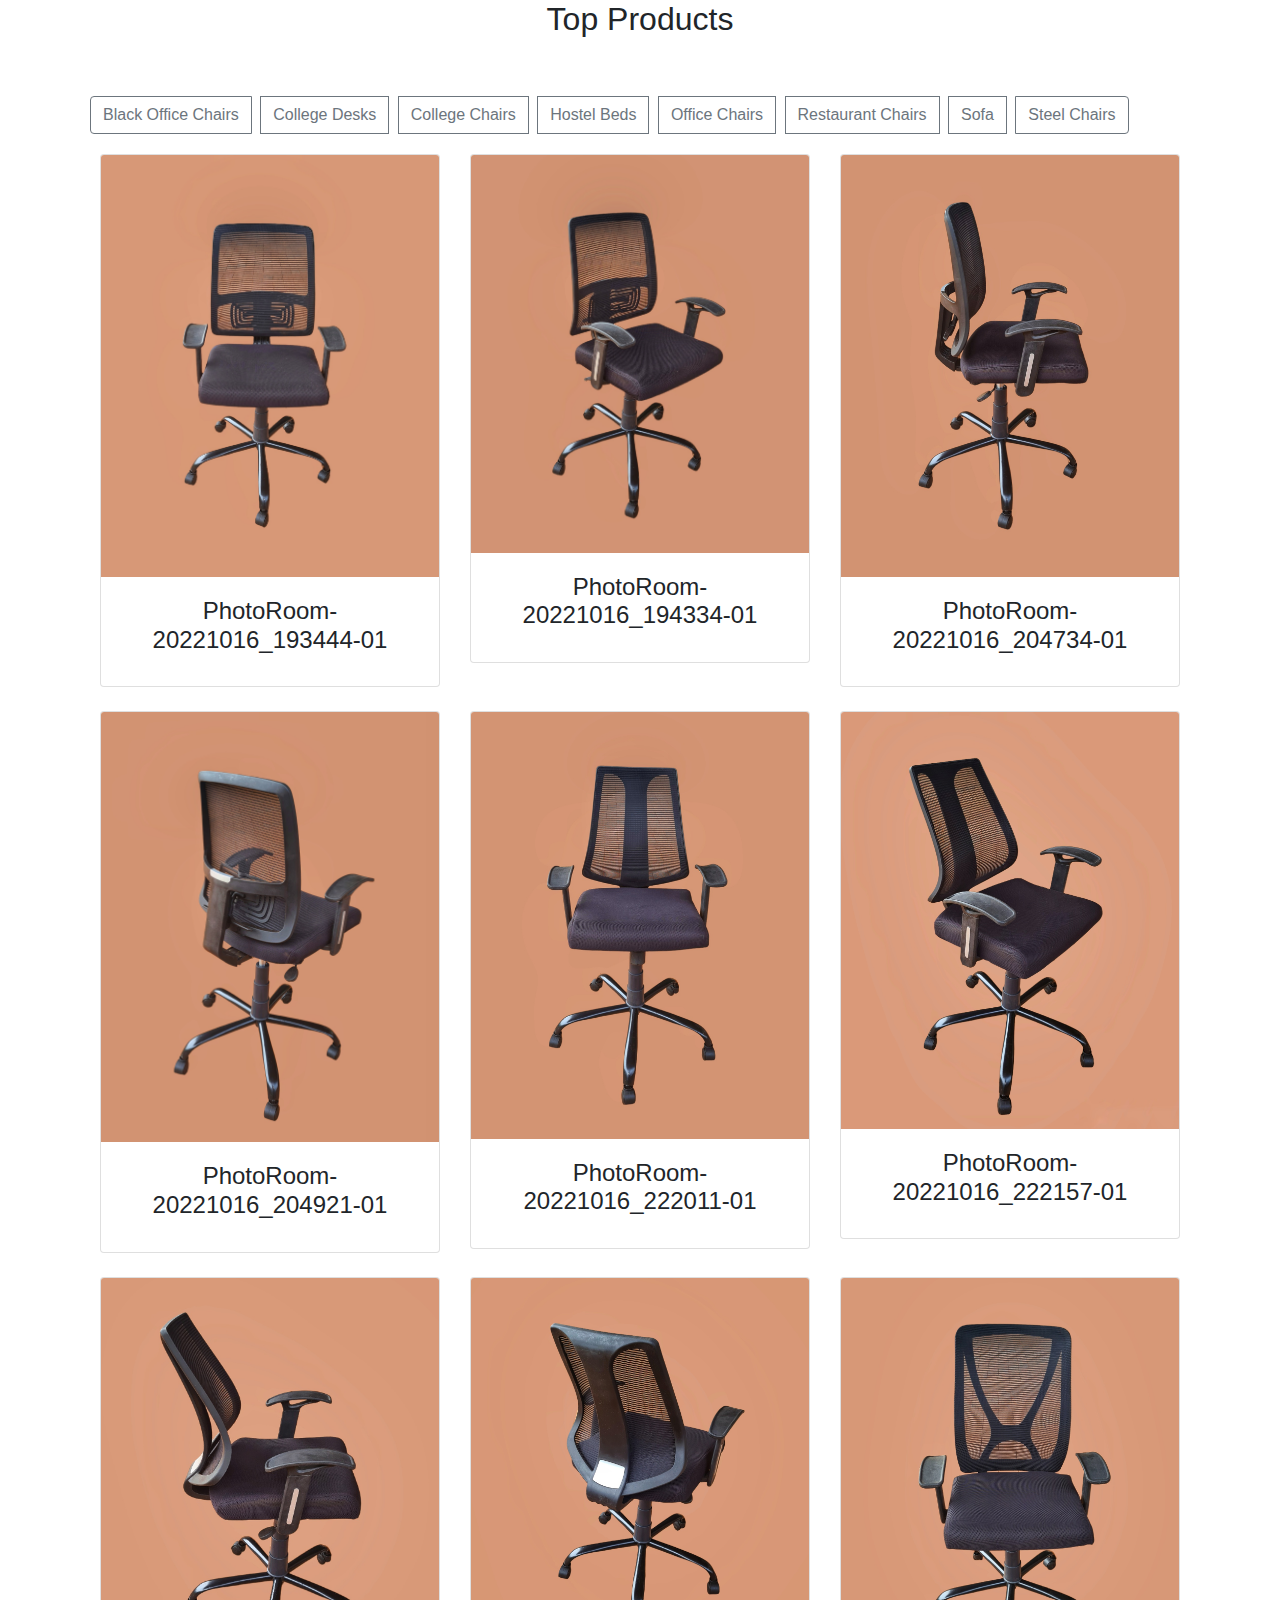
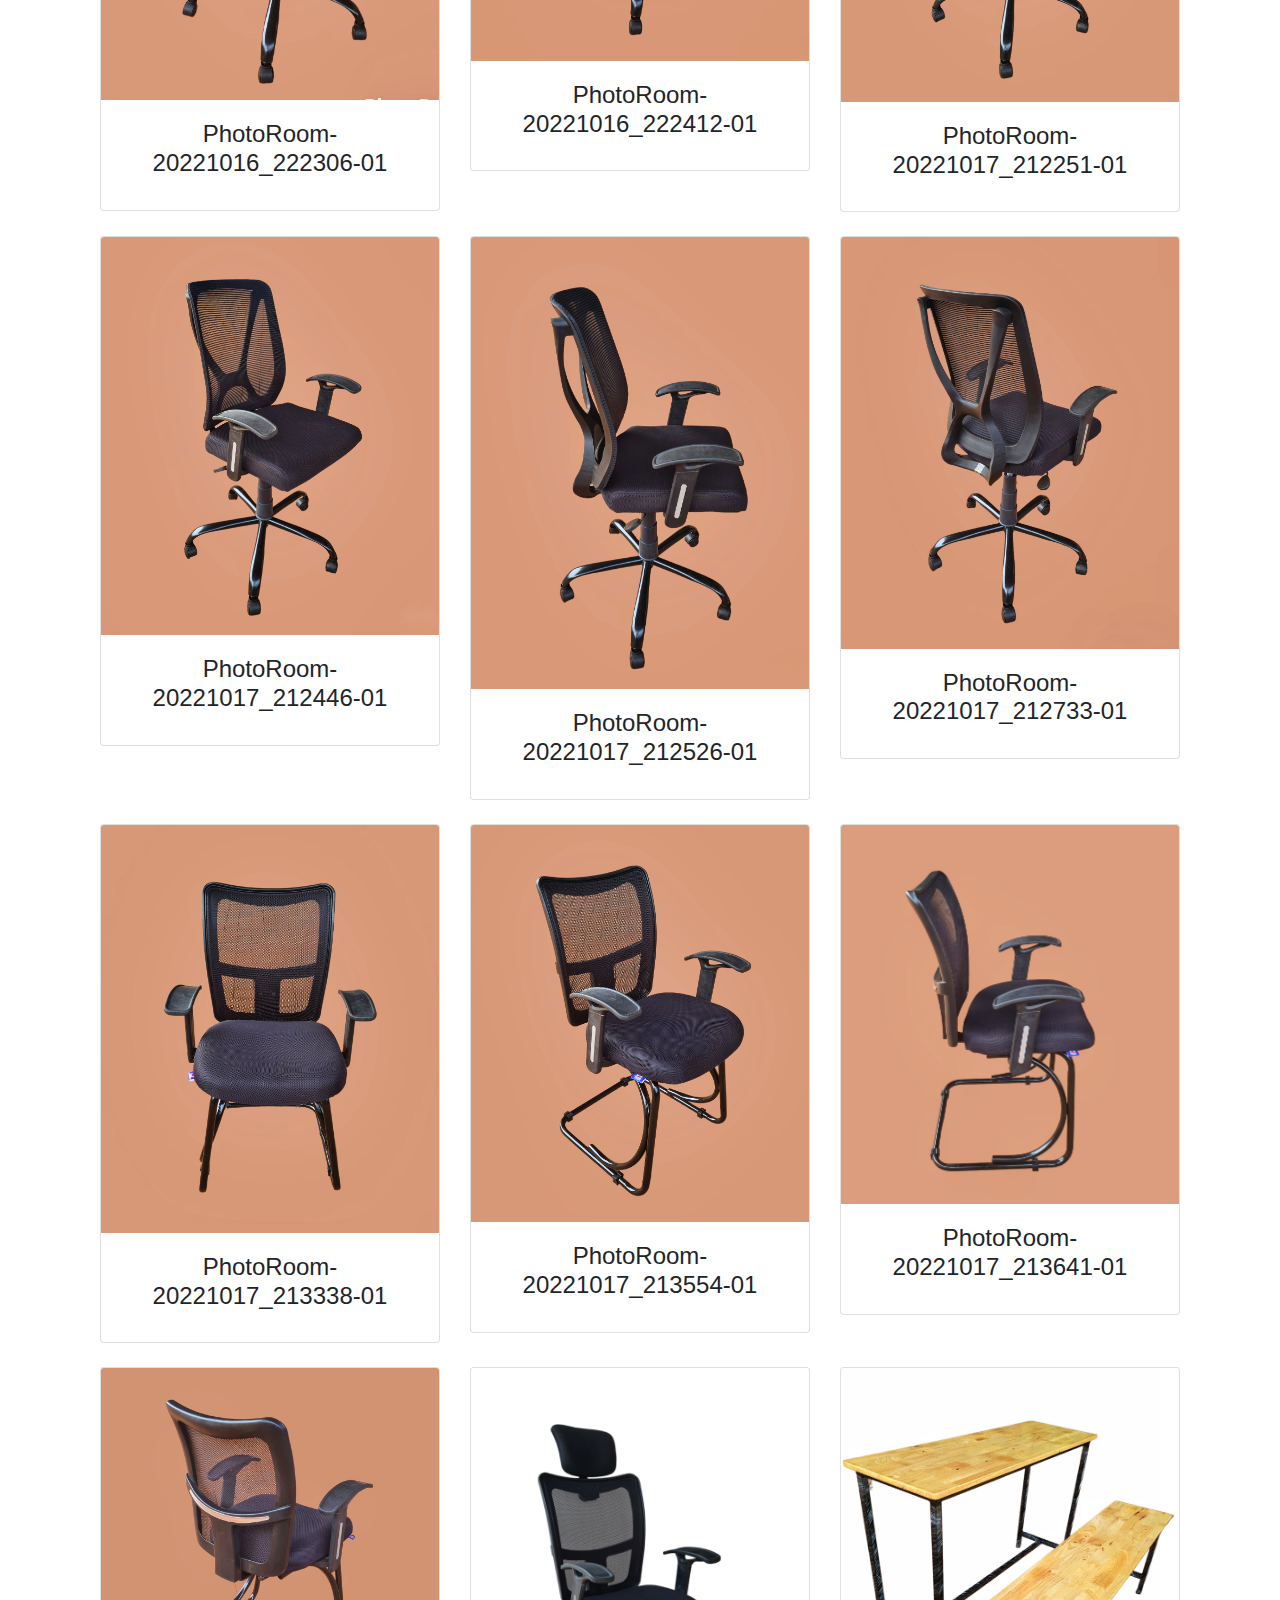
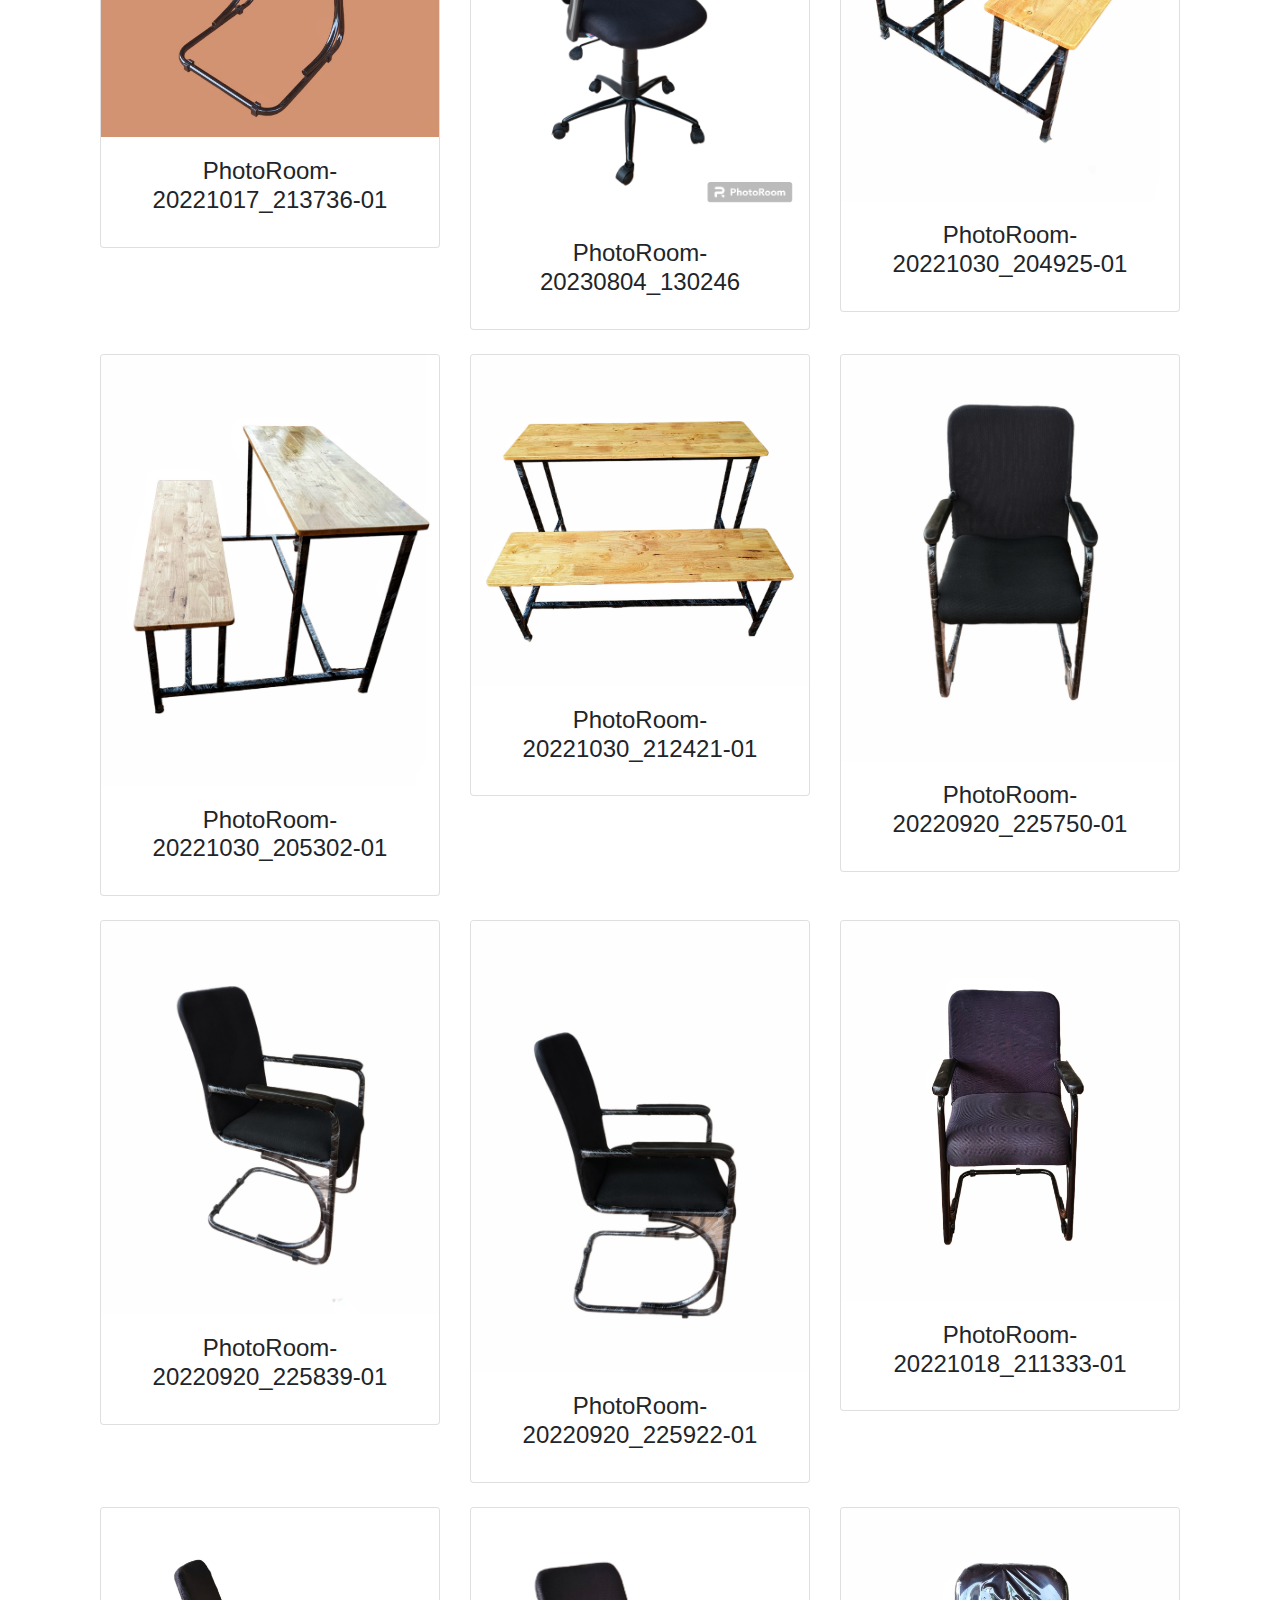
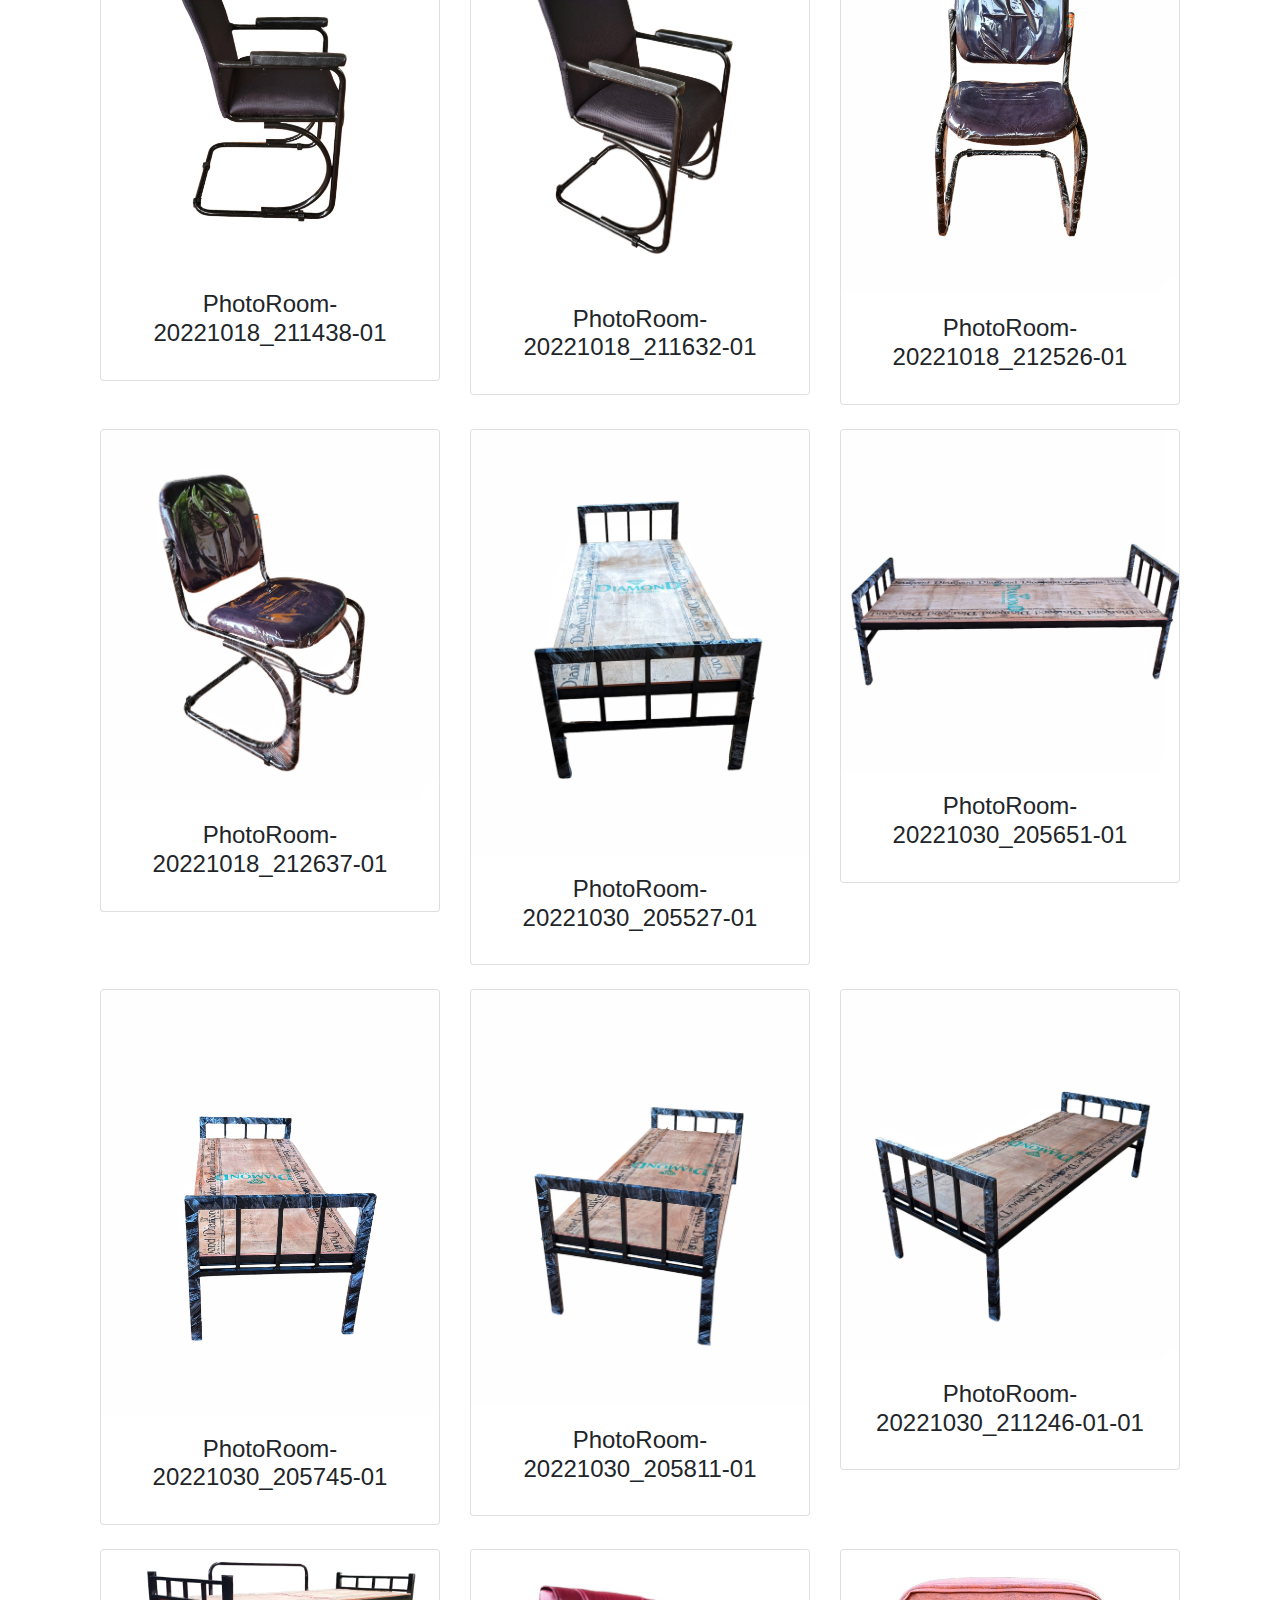
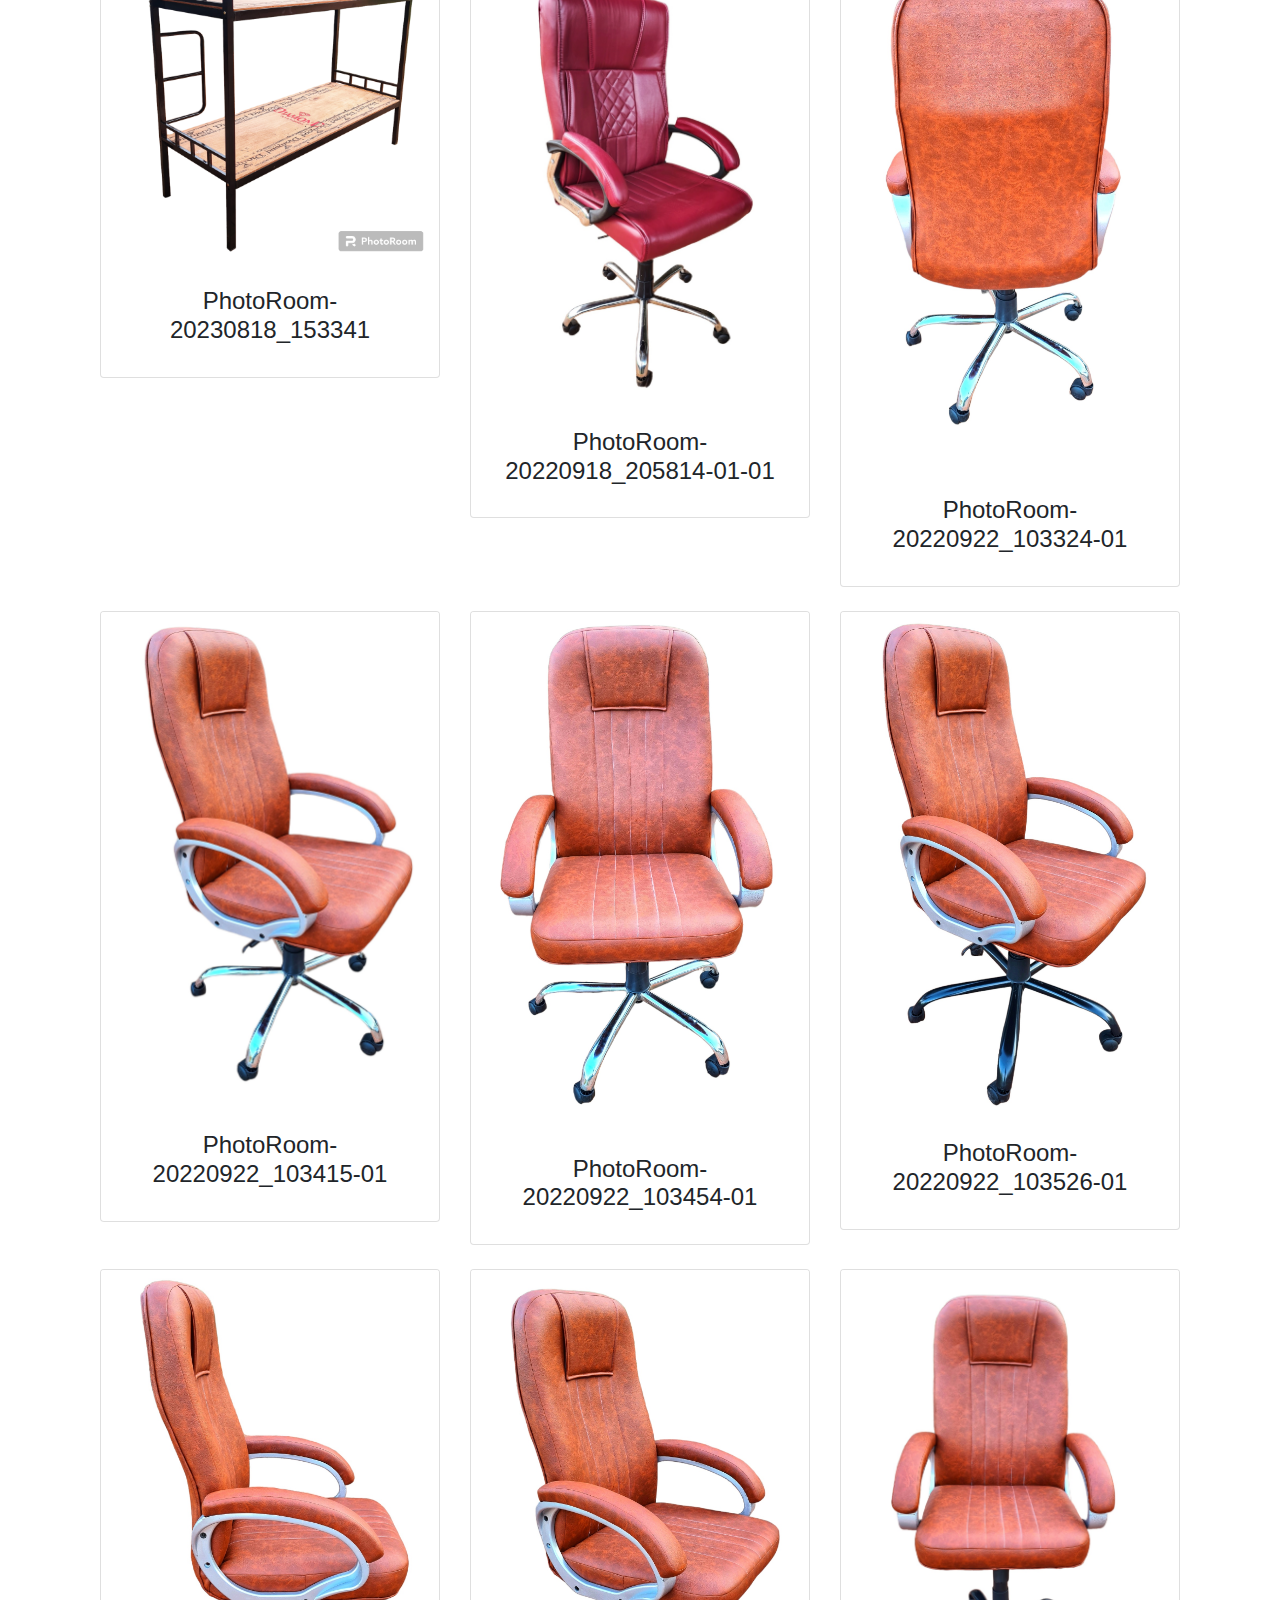
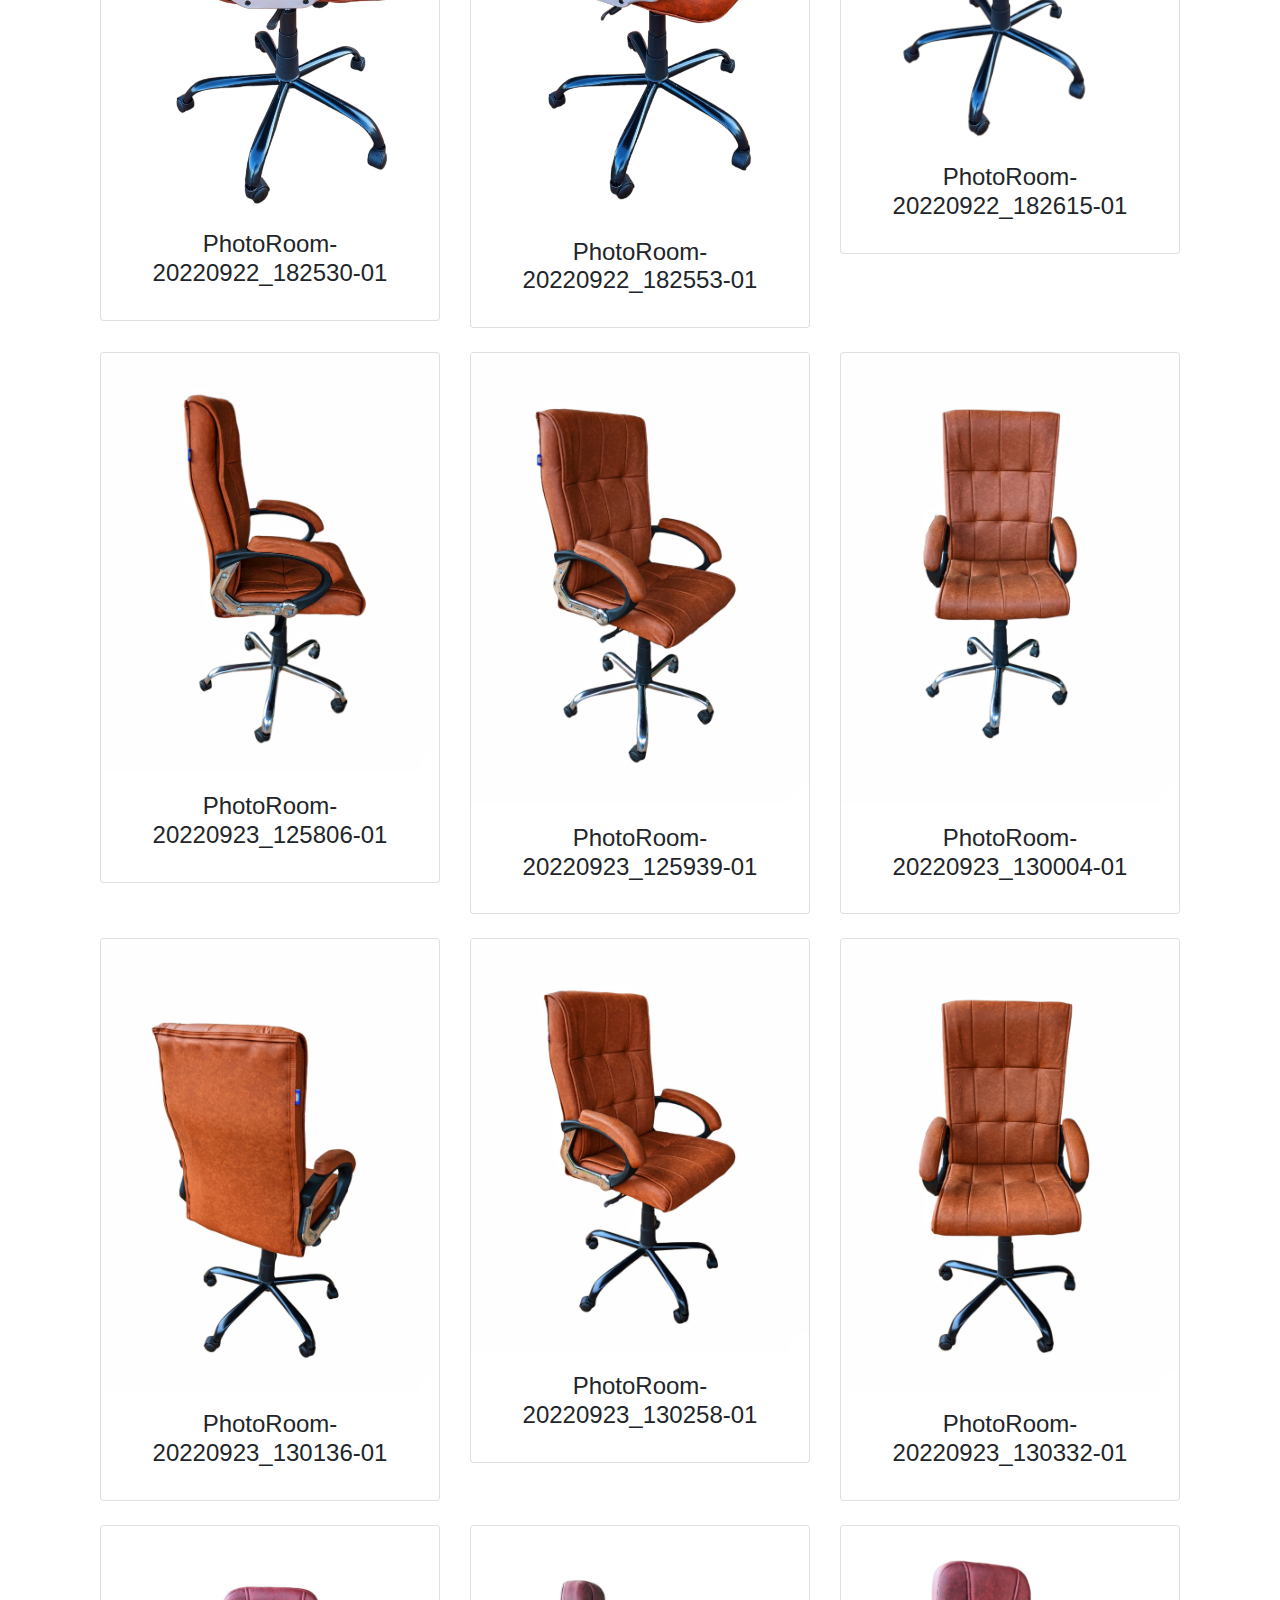
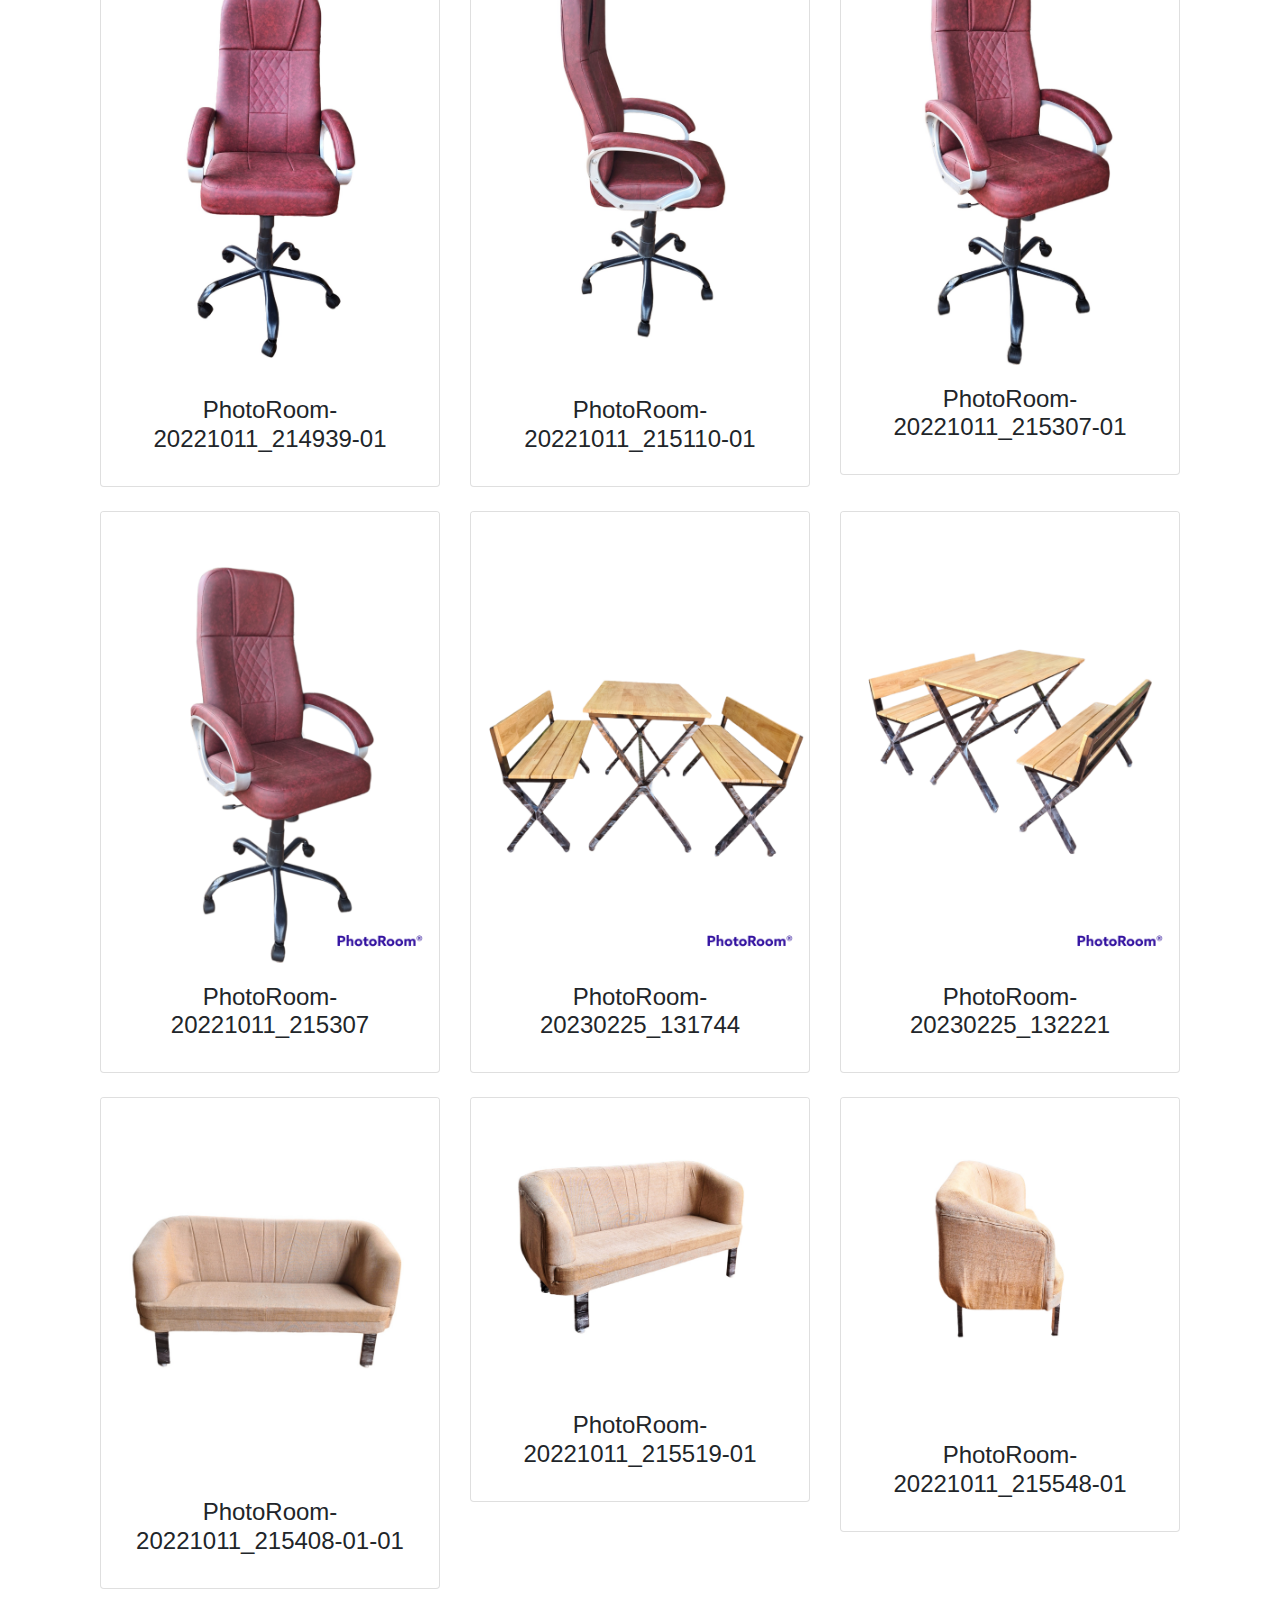
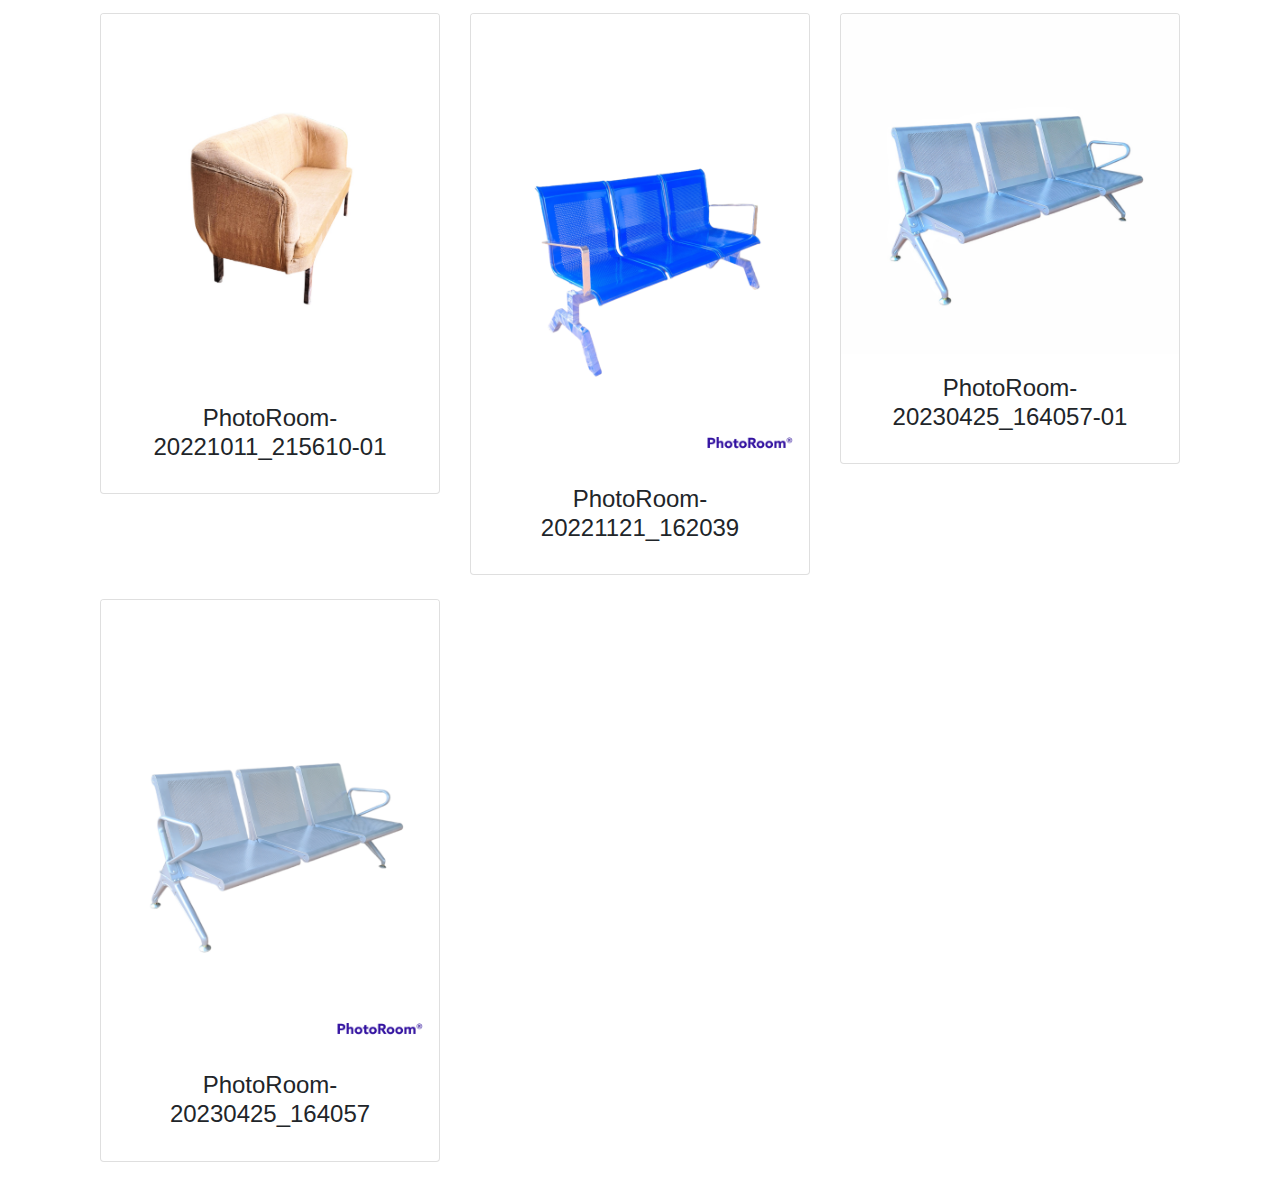
==== backup.html @ 4bed61fc "fv" ====
<!DOCTYPE html>
<html lang="en">
<head>
    <meta charset="UTF-8">
    <meta name="viewport" content="width=device-width, initial-scale=1.0">
    <title>Regal product list</title>
    <link rel="shortcut icon" type="image/png" href="images/favicon.png">
    <link rel="stylesheet" href="https://cdn.jsdelivr.net/npm/bootstrap@4.0.0/dist/css/bootstrap.min.css" integrity="sha384-Gn5384xqQ1aoWXA+058RXPxPg6fy4IWvTNh0E263XmFcJlSAwiGgFAW/dAiS6JXm" crossorigin="anonymous">
    <link rel="stylesheet" href="style.css">
    <style>
        .btn-container {
            overflow-x: auto;
            white-space: nowrap;
            padding-bottom: 10px;
        }
        .btn-group {
            margin: 5px;
            display: inline-block;
            vertical-align: top;
        }
        .btn-group .btn {
            margin: 5px;
        }
    </style>
</head>
<body>
    <div class="container" id="productContainer" style="font-family: Arial, sans-serif;">
        <h2 class="text-center mb-5">Top Products</h2>

        <!-- Category selection buttons -->
        <div class="btn-container">
            <div class="btn-group">
                <button type="button" class="btn btn-outline-secondary" onclick="filterByCategory('blackofficechairs')">Black Office Chairs</button>
                <button type="button" class="btn btn-outline-secondary" onclick="filterByCategory('college desks')">College Desks</button>
                <button type="button" class="btn btn-outline-secondary" onclick="filterByCategory('college chairs')">College Chairs</button>
                <button type="button" class="btn btn-outline-secondary" onclick="filterByCategory('hostel beds')">Hostel Beds</button>
                <button type="button" class="btn btn-outline-secondary" onclick="filterByCategory('office chairs')">Office Chairs</button>
                <button type="button" class="btn btn-outline-secondary" onclick="filterByCategory('restaurant chairs')">Restaurant Chairs</button>
                <button type="button" class="btn btn-outline-secondary" onclick="filterByCategory('sofa')">Sofa</button>
                <button type="button" class="btn btn-outline-secondary" onclick="filterByCategory('steel chairs')">Steel Chairs</button>
                <!-- Add buttons for other categories -->
            </div>
        </div>

        <!-- Product gallery -->
        <div class="container" style="font-family: Arial, sans-serif;">
            <div class="row" id="productRow"></div>
        </div>
    </div>

    <!-- JavaScript -->
    <script src="script.js"></script>
</body>
</html>
---- style.css ----
@import url("https://cdn.jsdelivr.net/npm/bootstrap-icons@1.11.3/font/bootstrap-icons.min.css");
    /* Custom styles for the navbar collapse */
/* Custom styles for the navbar collapse */
/* Custom styles for the navbar collapse */
/* .navbar-heading-container {
    display: flex;
    justify-content: center;
}

.navbar-heading {
    font-family: Helvetica, Arial, sans-serif;
    font-size: 20px;
    margin: 0; /* Remove any default margin} */
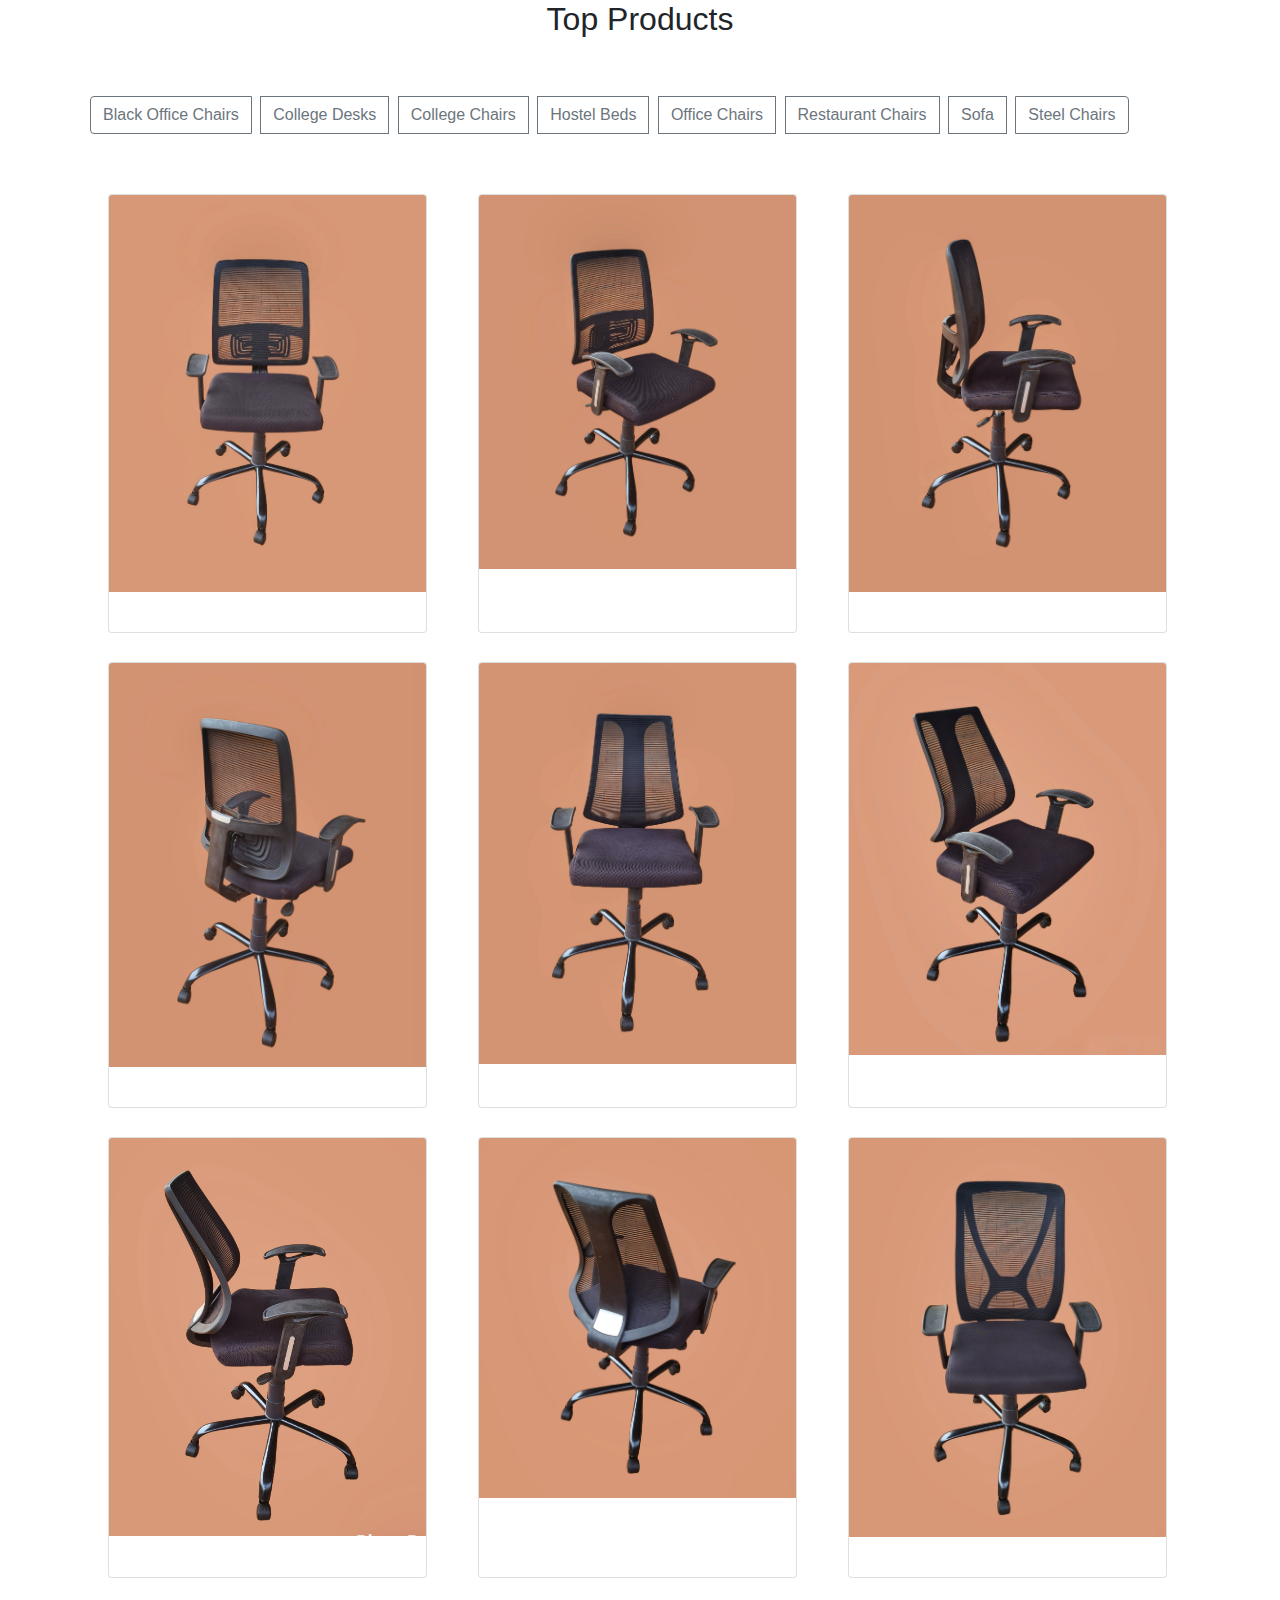
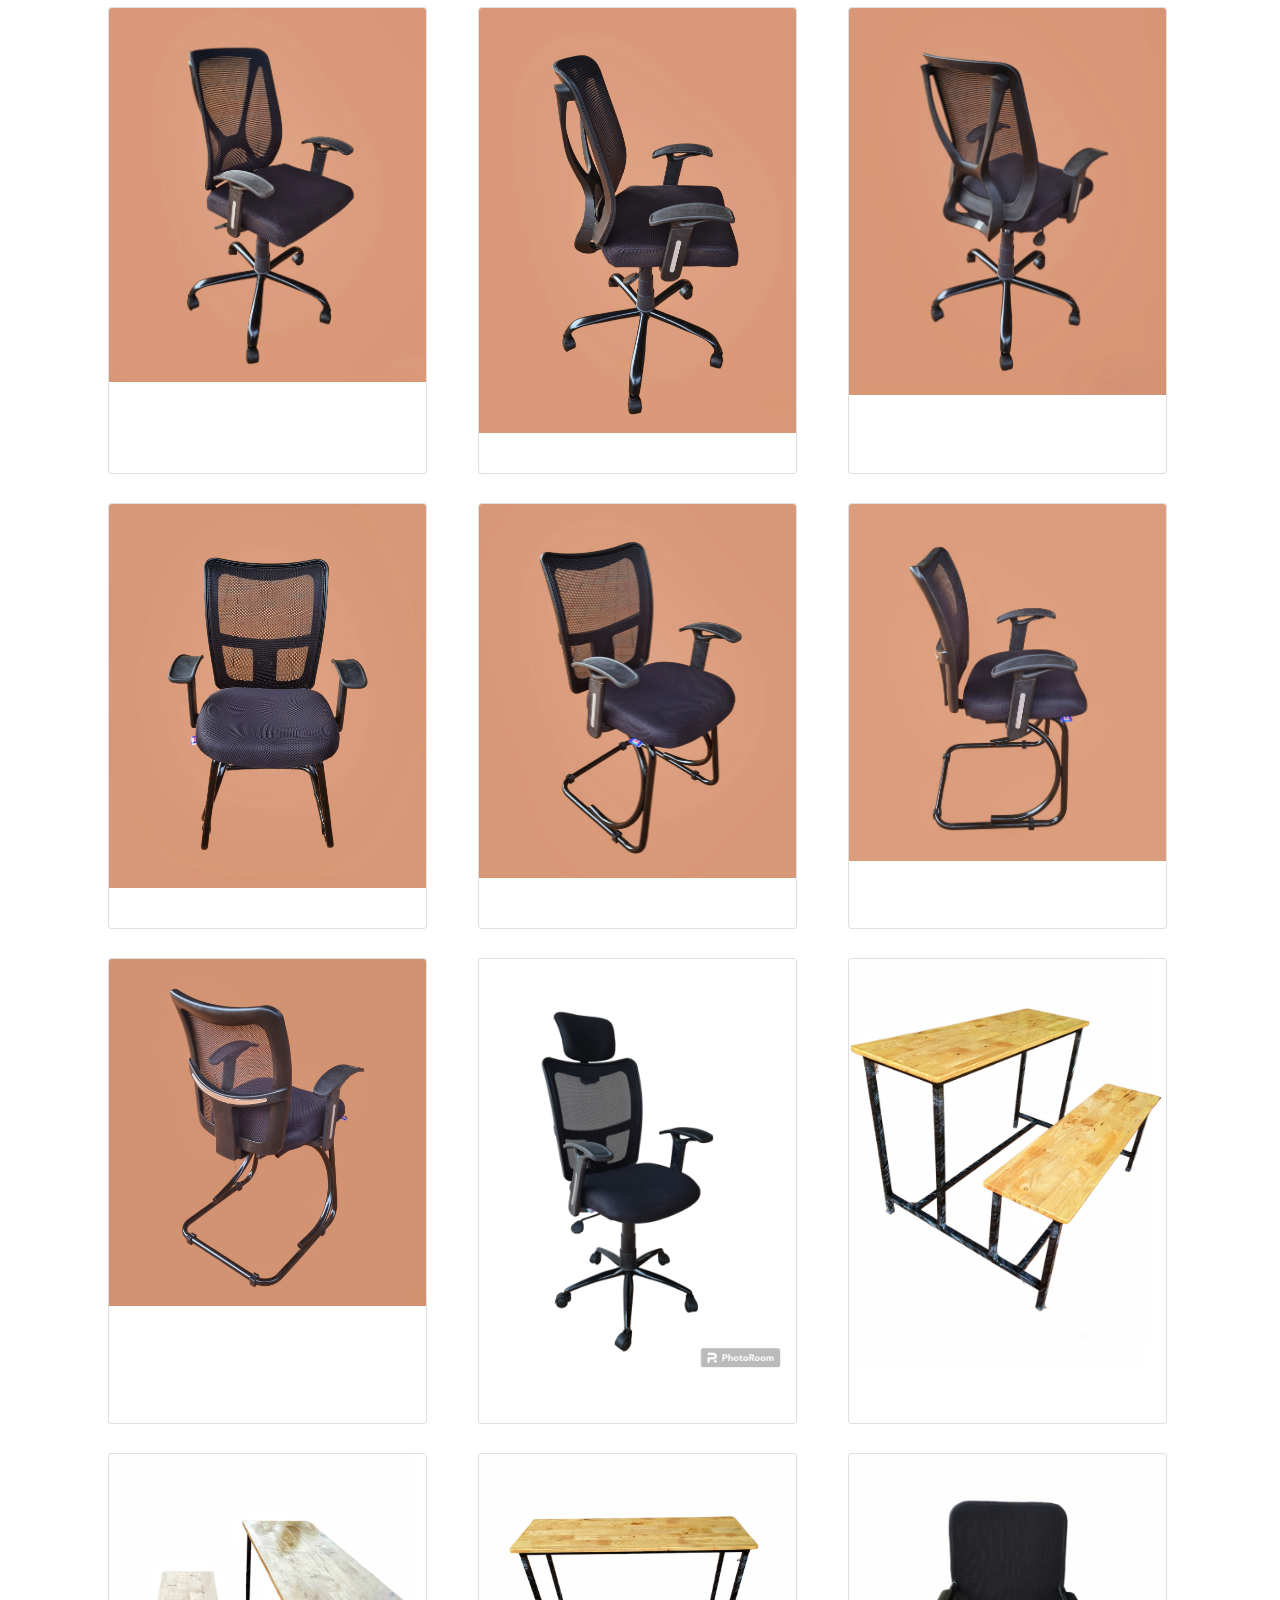
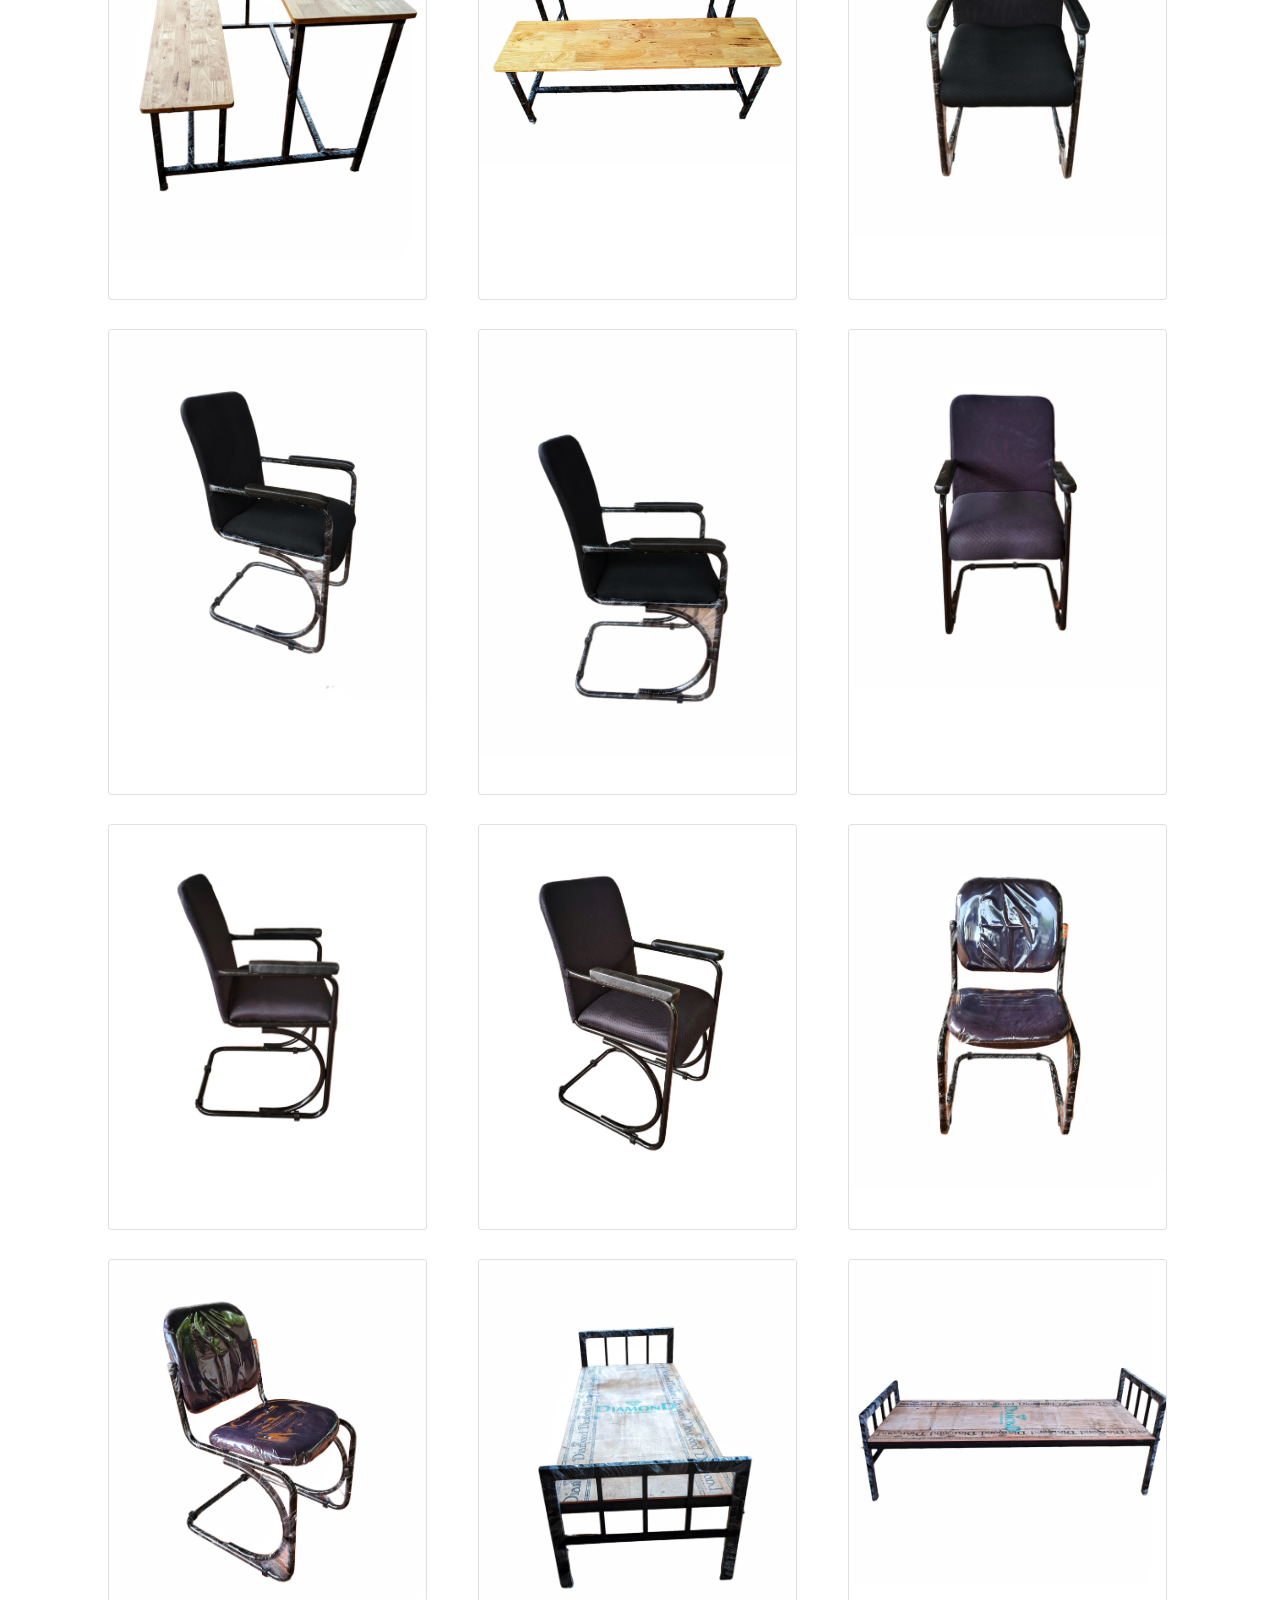
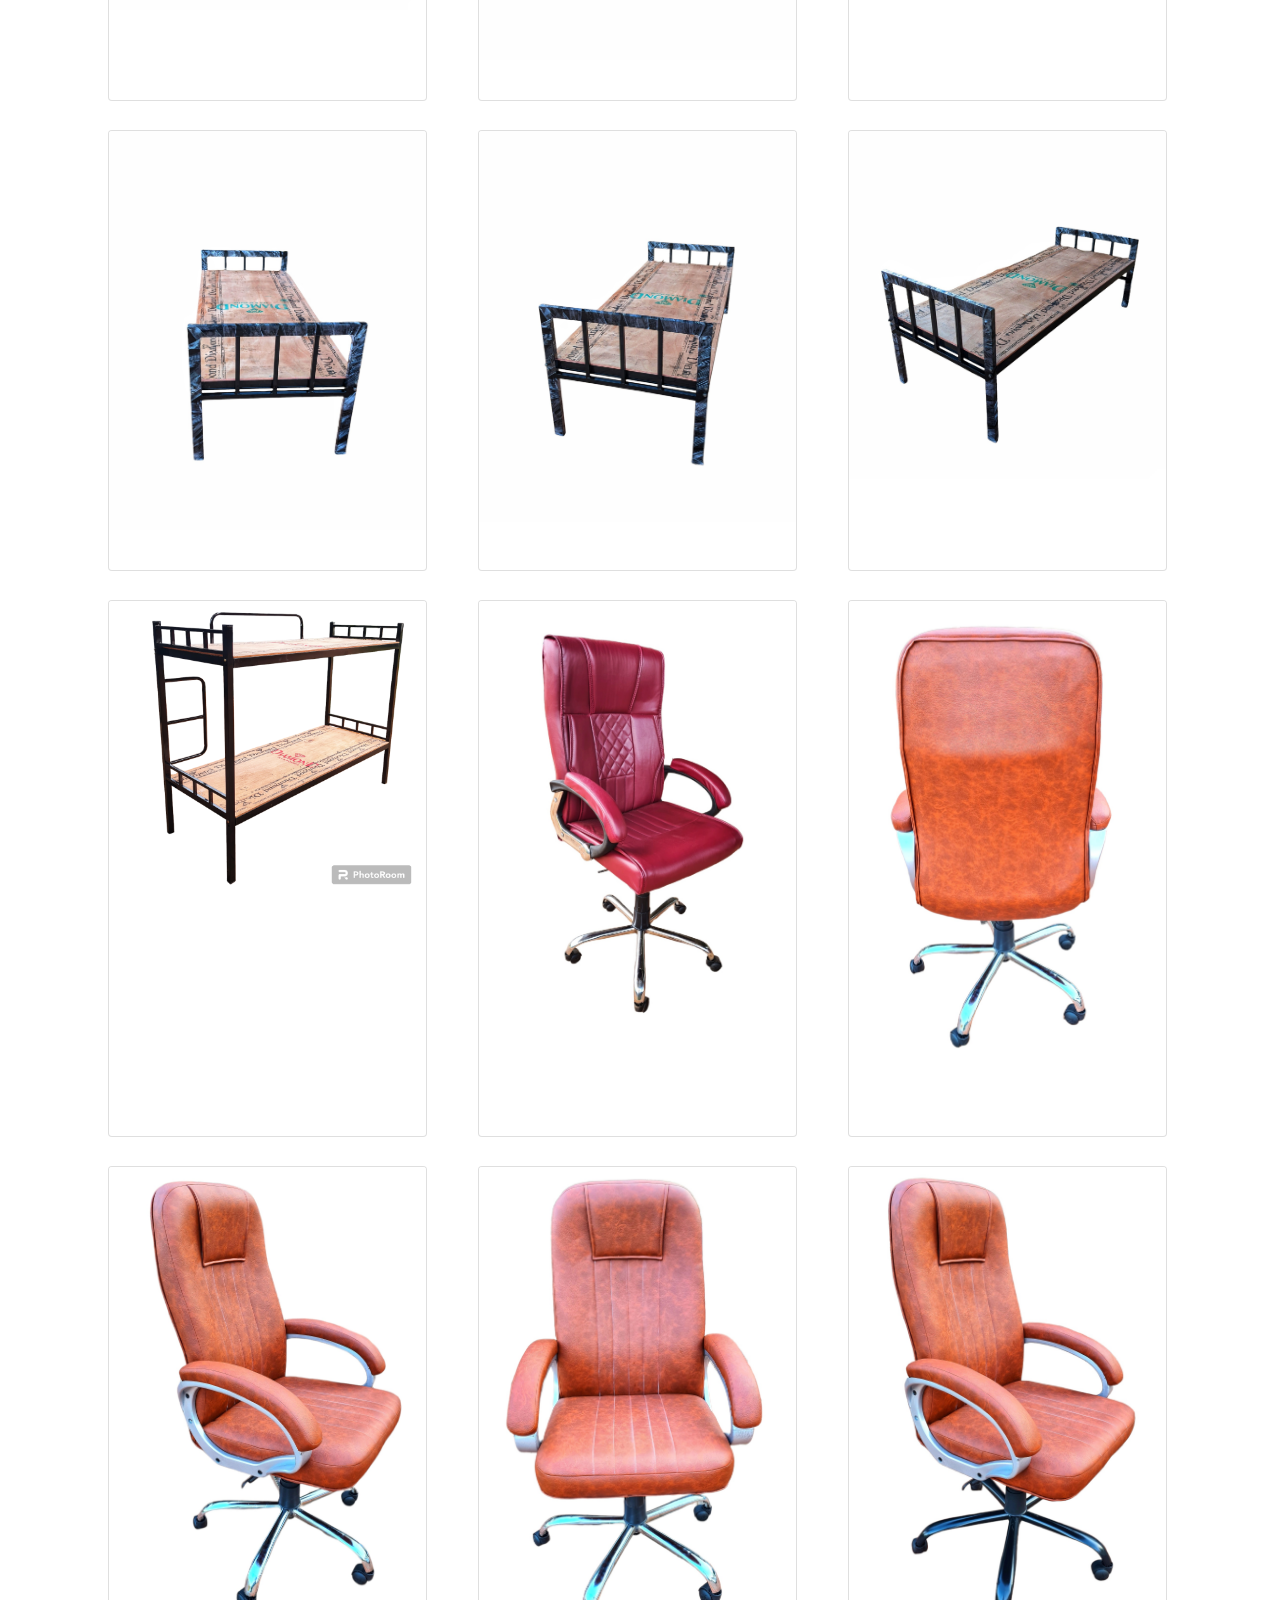
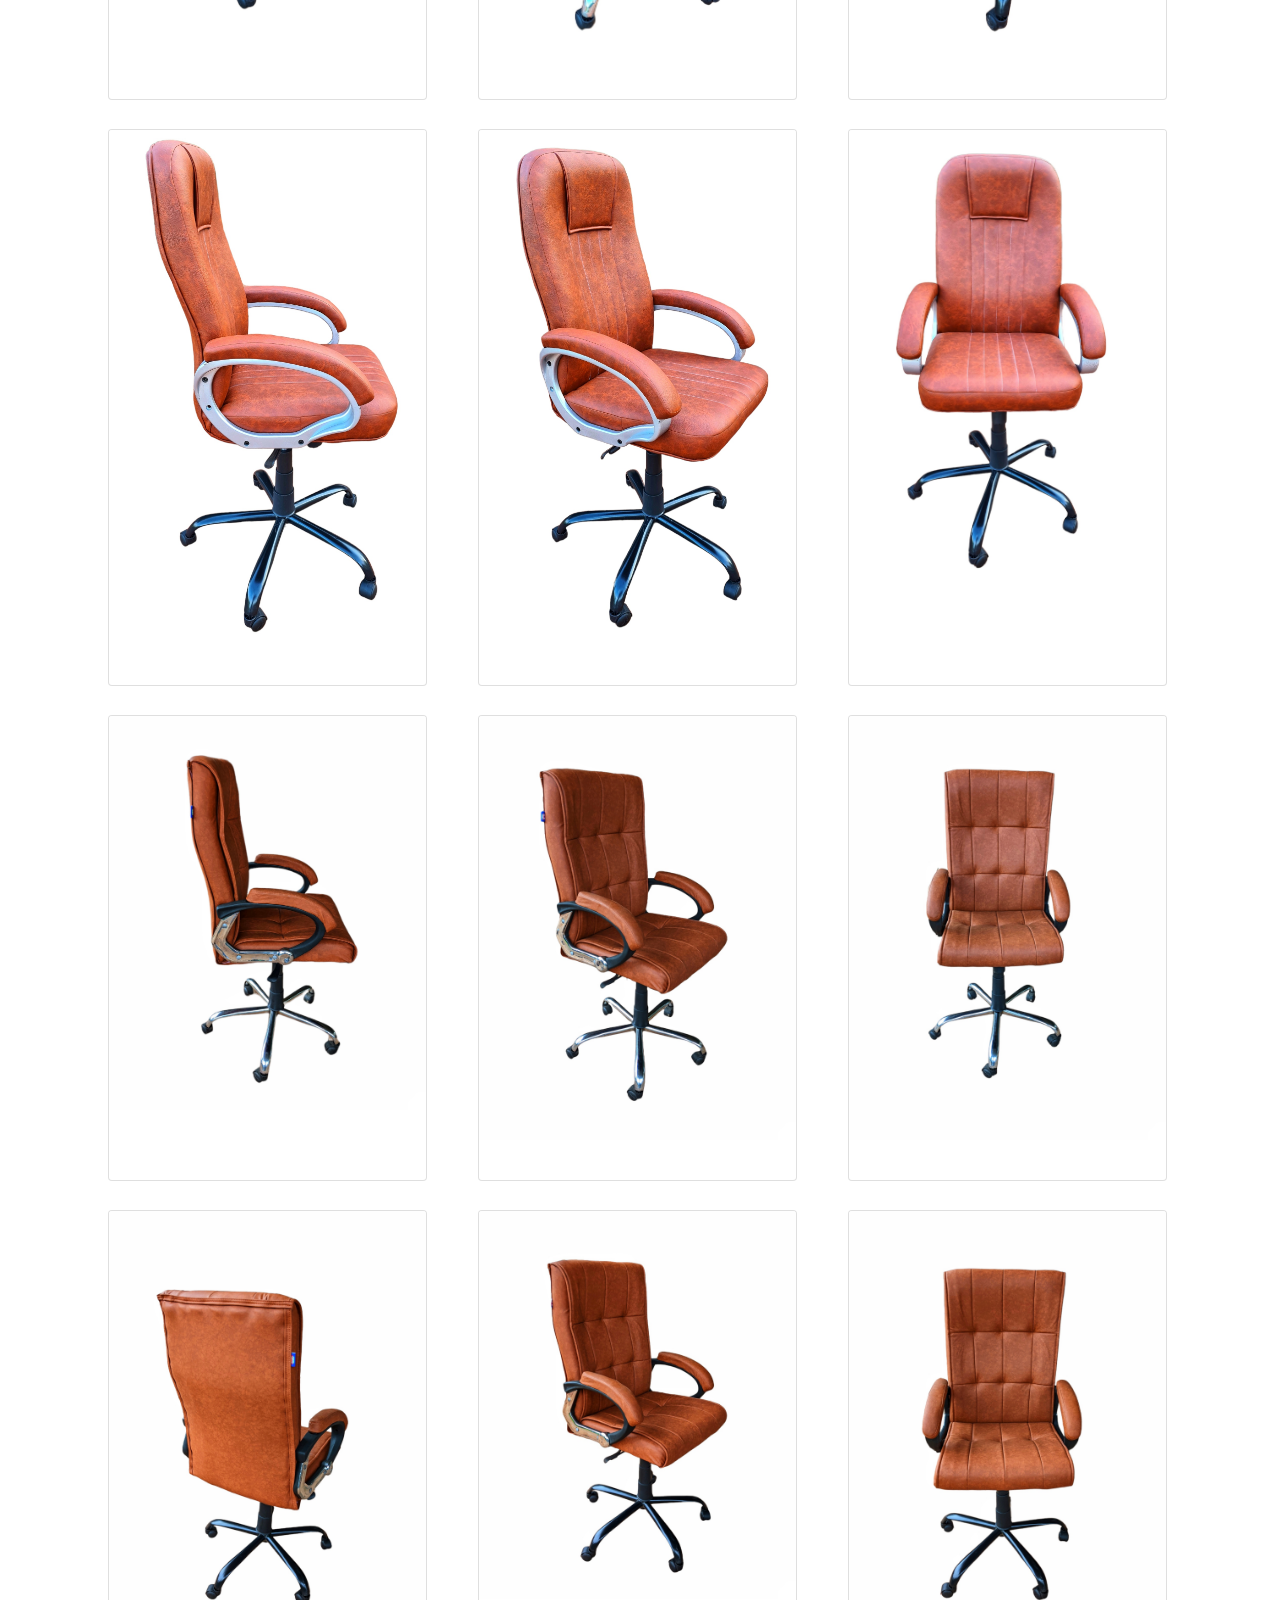
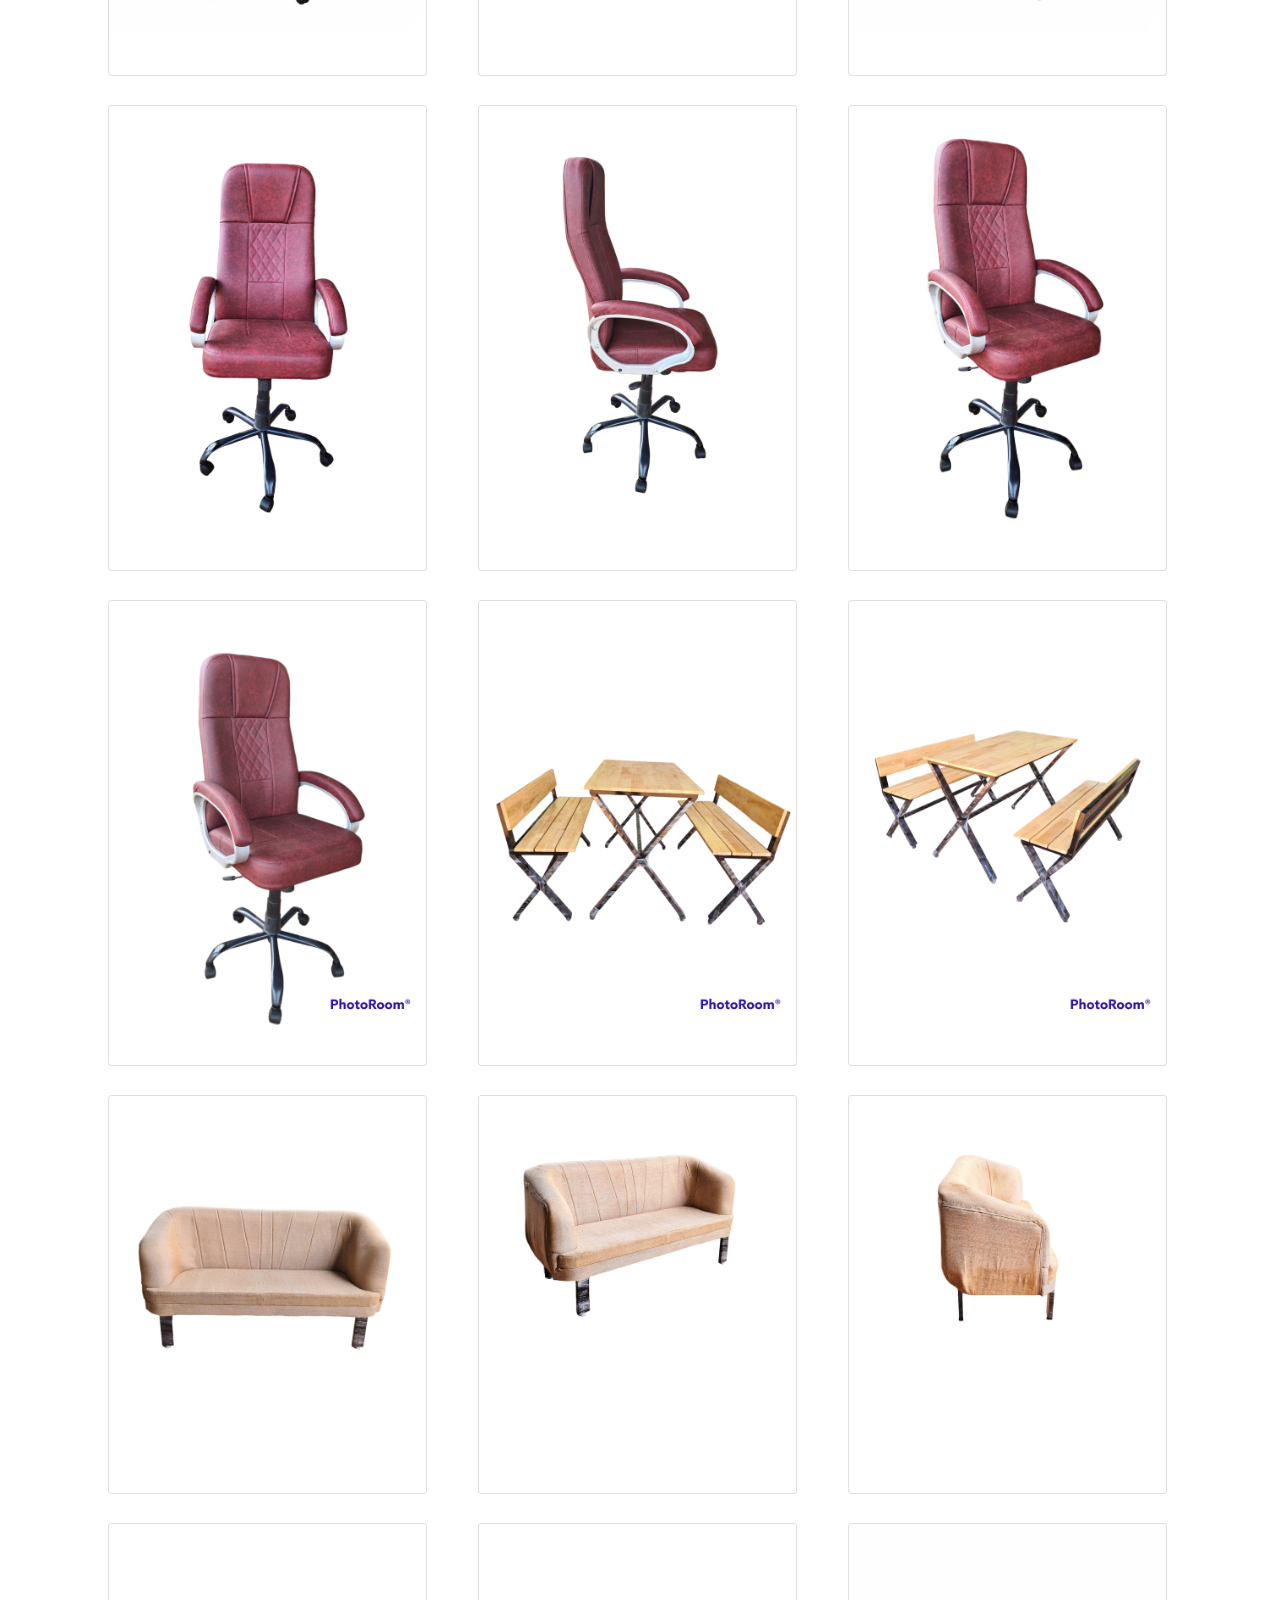
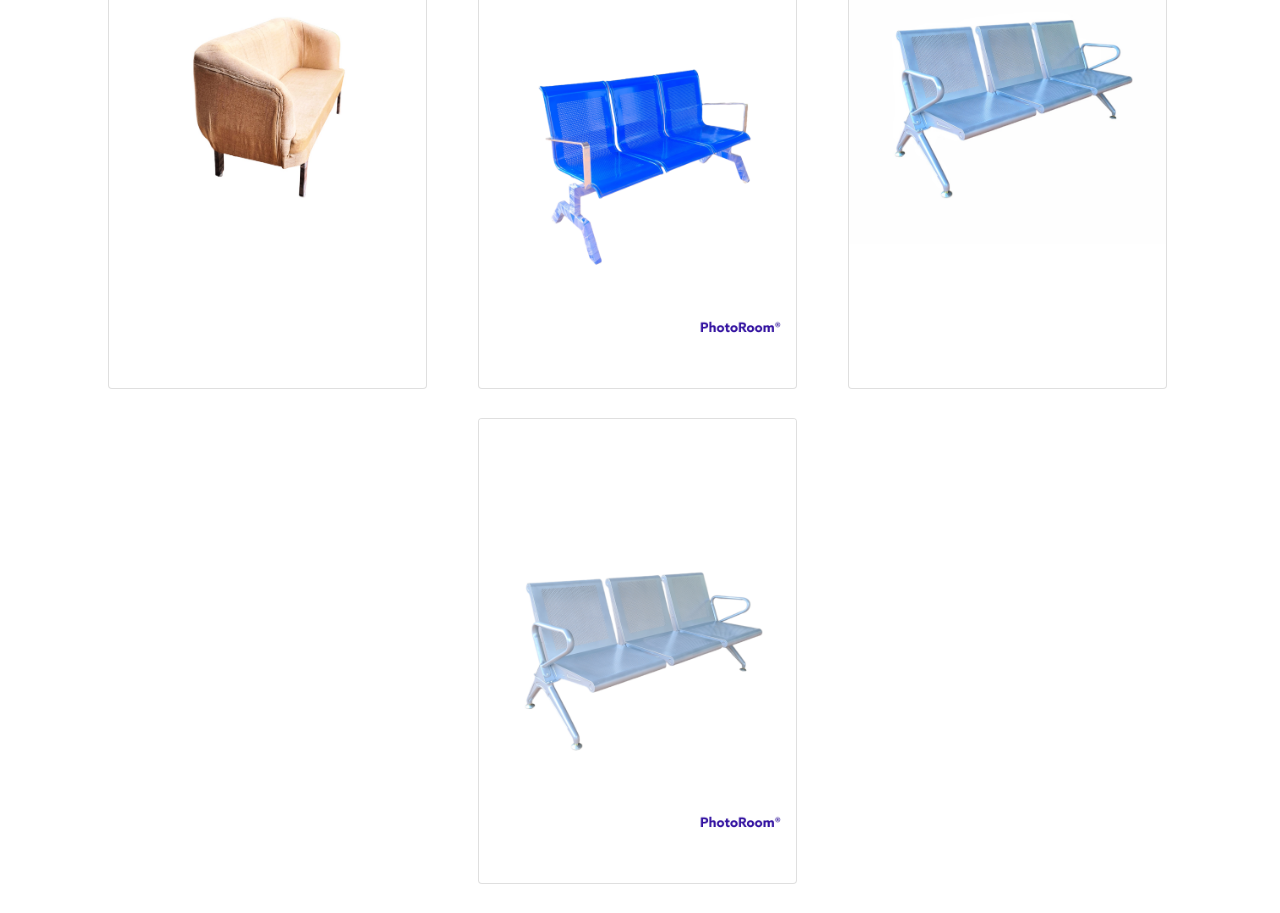
==== commit fdce34d6: "infiscroll,mousemoveanim" ====
--- a/backup.html
+++ b/backup.html
@@ -30,14 +30,14 @@
         <!-- Category selection buttons -->
         <div class="btn-container">
             <div class="btn-group">
-                <button type="button" class="btn btn-outline-secondary" onclick="filterByCategory('blackofficechairs')">Black Office Chairs</button>
-                <button type="button" class="btn btn-outline-secondary" onclick="filterByCategory('college desks')">College Desks</button>
-                <button type="button" class="btn btn-outline-secondary" onclick="filterByCategory('college chairs')">College Chairs</button>
-                <button type="button" class="btn btn-outline-secondary" onclick="filterByCategory('hostel beds')">Hostel Beds</button>
-                <button type="button" class="btn btn-outline-secondary" onclick="filterByCategory('office chairs')">Office Chairs</button>
-                <button type="button" class="btn btn-outline-secondary" onclick="filterByCategory('restaurant chairs')">Restaurant Chairs</button>
+                <button type="button" class="btn btn-outline-secondary" onclick="filterByCategory('blackofficechais')">Black Office Chairs</button>
+                <button type="button" class="btn btn-outline-secondary" onclick="filterByCategory('colegedesks')">College Desks</button>
+                <button type="button" class="btn btn-outline-secondary" onclick="filterByCategory('collegechairs')">College Chairs</button>
+                <button type="button" class="btn btn-outline-secondary" onclick="filterByCategory('hostelbeds')">Hostel Beds</button>
+                <button type="button" class="btn btn-outline-secondary" onclick="filterByCategory('officechairs')">Office Chairs</button>
+                <button type="button" class="btn btn-outline-secondary" onclick="filterByCategory('restaurantchais')">Restaurant Chairs</button>
                 <button type="button" class="btn btn-outline-secondary" onclick="filterByCategory('sofa')">Sofa</button>
-                <button type="button" class="btn btn-outline-secondary" onclick="filterByCategory('steel chairs')">Steel Chairs</button>
+                <button type="button" class="btn btn-outline-secondary" onclick="filterByCategory('steelchais')">Steel Chairs</button>
                 <!-- Add buttons for other categories -->
             </div>
         </div>
--- a/style.css
+++ b/style.css
@@ -1,14 +1,182 @@
 @import url("https://cdn.jsdelivr.net/npm/bootstrap-icons@1.11.3/font/bootstrap-icons.min.css");
-    /* Custom styles for the navbar collapse */
-/* Custom styles for the navbar collapse */
-/* Custom styles for the navbar collapse */
-/* .navbar-heading-container {
-    display: flex;
-    justify-content: center;
+      /* Custom styles for the navbar */
+      .navbar {
+        border-top: 1px solid #ced4da; /* Gray top border */
+        border-bottom: 1px solid #ced4da; /* Gray bottom border */
+        padding-top: 10px; /* Add padding to separate from the border */
+        padding-bottom: 10px; /* Add padding to separate from the border */
+    }
+
+.btn-container {
+    overflow-x: auto;
+    white-space: nowrap;
+    padding-bottom: 10px;
 }
 
-.navbar-heading {
-    font-family: Helvetica, Arial, sans-serif;
-    font-size: 20px;
-    margin: 0; /* Remove any default margin} */
+.btn-group {
+    margin: 5px;
+    display: inline-block;
+    vertical-align: top;
+}
+.btn-group .btn {
+    margin: 5px;
+}
 
+.btn:hover{
+    background-color: rgba(0, 0, 0, 0.925);
+}
+
+#productRow {
+    margin-top: 40px;
+    display: flex;
+    flex-wrap: wrap;
+    align-items: stretch; /* Ensure equal height */
+    justify-content: space-around; /* Adjust space between items */
+}
+
+
+.col-md-4 {
+    flex: 0 0 calc(20% - 10px); /* Adjusted width for mobile view and reduced margin */
+    margin-bottom: 5px;
+    margin-right: 5px; /* Added margin-right to create space between images */
+}
+
+
+/* Mobile portrait view */
+@media (max-width: 575px) {
+    .col-md-4 {
+        flex: 0 0 calc(100% - 20px); /* Show one card per row */
+    }
+}
+
+/* Tablet and desktop view */
+@media (min-width: 768px) {
+    .col-md-4 {
+        flex: 0 0 calc(33.333% - 20px); /* Reset width for tablet and desktop view */
+    }
+}
+
+#preloader {
+        position: fixed;
+        top: 0;
+        left: 0;
+        width: 100%;
+        height: 100%;
+        background-color: rgba(255, 255, 255, 1); /* Semi-transparent white background */
+        z-index: 9999; /* Ensure loader appears above other content */
+    }
+
+    #status {
+        width: 200px;
+        height: 200px;
+        position: absolute;
+        left: 50%;
+        top: 50%;
+        transform: translate(-50%, -50%);
+    }
+
+
+    .half-size {
+        font-size: 0.4em; /* Adjust the font size as needed */
+        margin: 5px;
+        margin-right:8px ;
+        color: #333;
+      }
+
+#navbarSupportedContent{
+ 
+    font-family: "Poppins", sans-serif;
+    font-weight: 600;
+    font-style: normal;
+
+      
+}
+
+    .sticky-top {
+        position: fixed;
+        top: 0;
+        width: 100%;
+        z-index: 1000; /* Ensure the navbar is on top of other content */
+    }
+
+    .navbar-nav .nav-link {
+    font-size: large; /* Default font size */
+}
+
+.navbar-nav .nav-link:hover {
+    font-size: 1.2em; /* Increased font size on hover */
+}
+
+
+
+
+.scroll-container {
+   
+    height: 20vh;
+    margin-bottom: 20%;
+  }
+  
+  .carousel-primary,
+  .carousel-secondary {
+    left: 100%;
+    width: 100%;
+    overflow: hidden;
+    position: absolute;
+    white-space: nowrap;
+  }
+  
+  .carousel-primary img {
+    width: 33%;
+    margin-left: 20px;
+    border-radius: 14px;
+    
+  }
+  
+  .carousel-primary {
+    display: flex;
+    justify-content: space-around;
+    animation: scroll-horizontal 20s linear infinite;
+  }
+
+  @keyframes scroll-horizontal {
+    0% {
+      left: 100%;
+    }
+  
+    100% {
+      left: -100%;
+    }
+  }
+  
+  .carousel-primary:hover,
+  .carousel-primary:hover~.carousel-secondary {
+    -webkit-animation-play-state: paused;
+    -moz-animation-play-state: paused;
+    -o-animation-play-state: paused;
+    animation-play-state: paused;
+  }
+  
+  .carousel-secondary:hover {
+    -webkit-animation-play-state: paused;
+    -moz-animation-play-state: paused;
+    -o-animation-play-state: paused;
+    animation-play-state: paused;
+  }
+  
+  
+  .scroll-container:hover>.carousel-primary:not(:hover) {
+    -webkit-animation-play-state: paused;
+    -moz-animation-play-state: paused;
+    -o-animation-play-state: paused;
+    animation-play-state: paused;
+  }
+  
+  footer {
+    position: relative;
+    bottom: 0;
+    width: 100%;
+    background-color: #f8f9fa; /* Set a background color for the footer */
+    padding: 20px 0; /* Add padding to the top and bottom of the footer */
+    border-top: 1px solid #ccc; /* Add a border at the top of the footer */
+    text-align: center; /* Center align the content within the footer */
+}
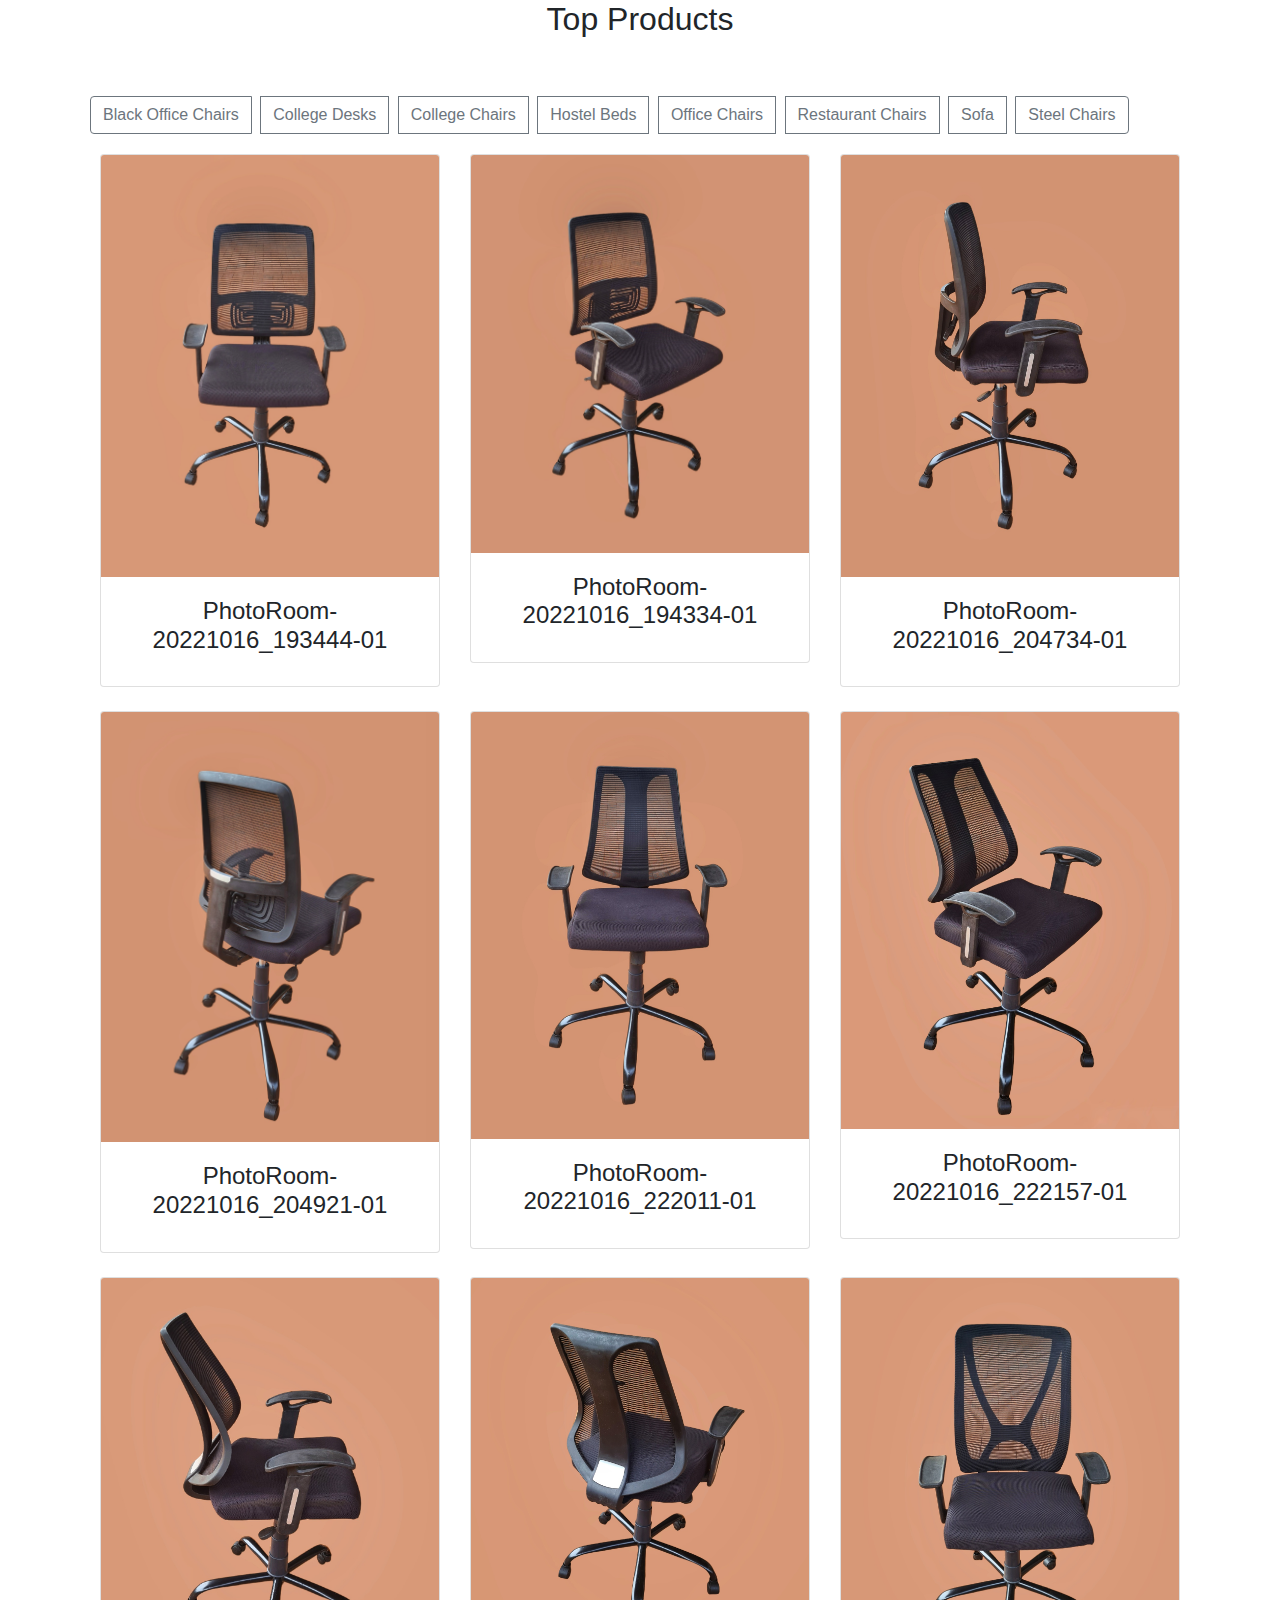
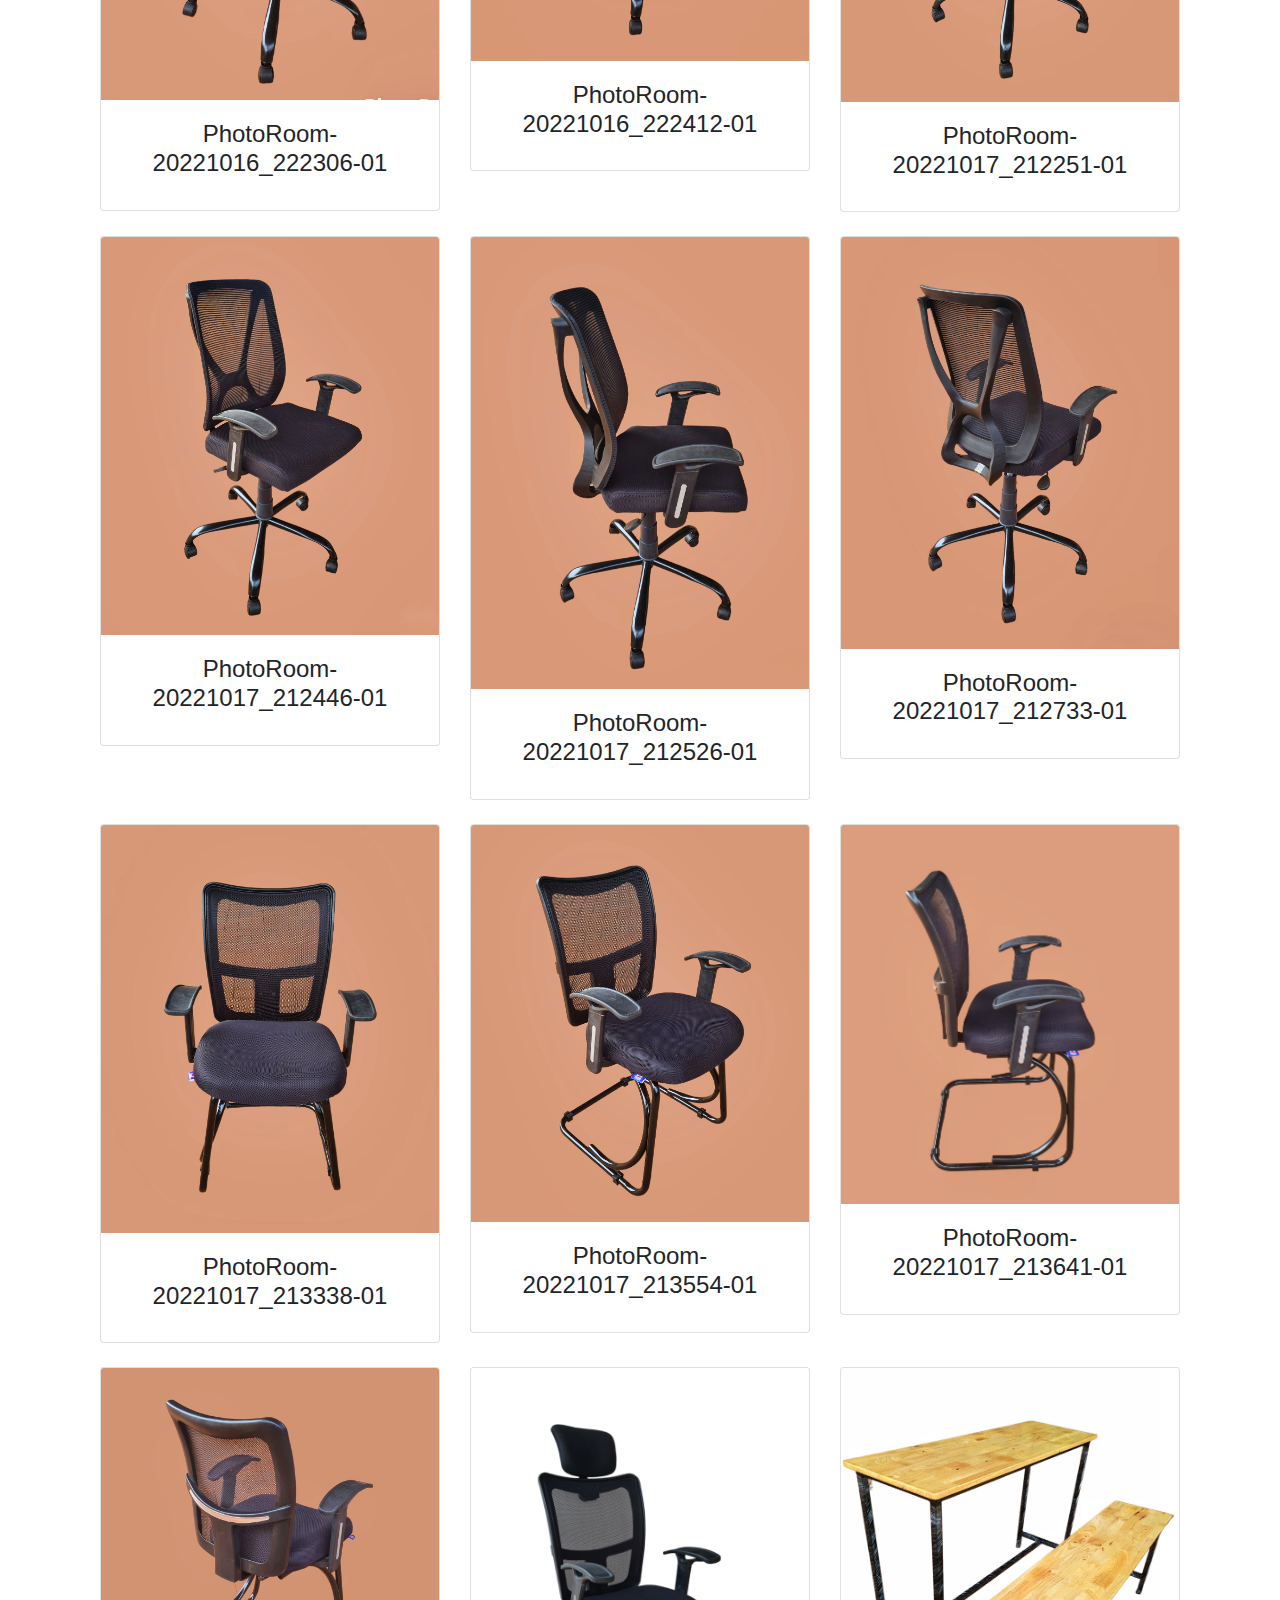
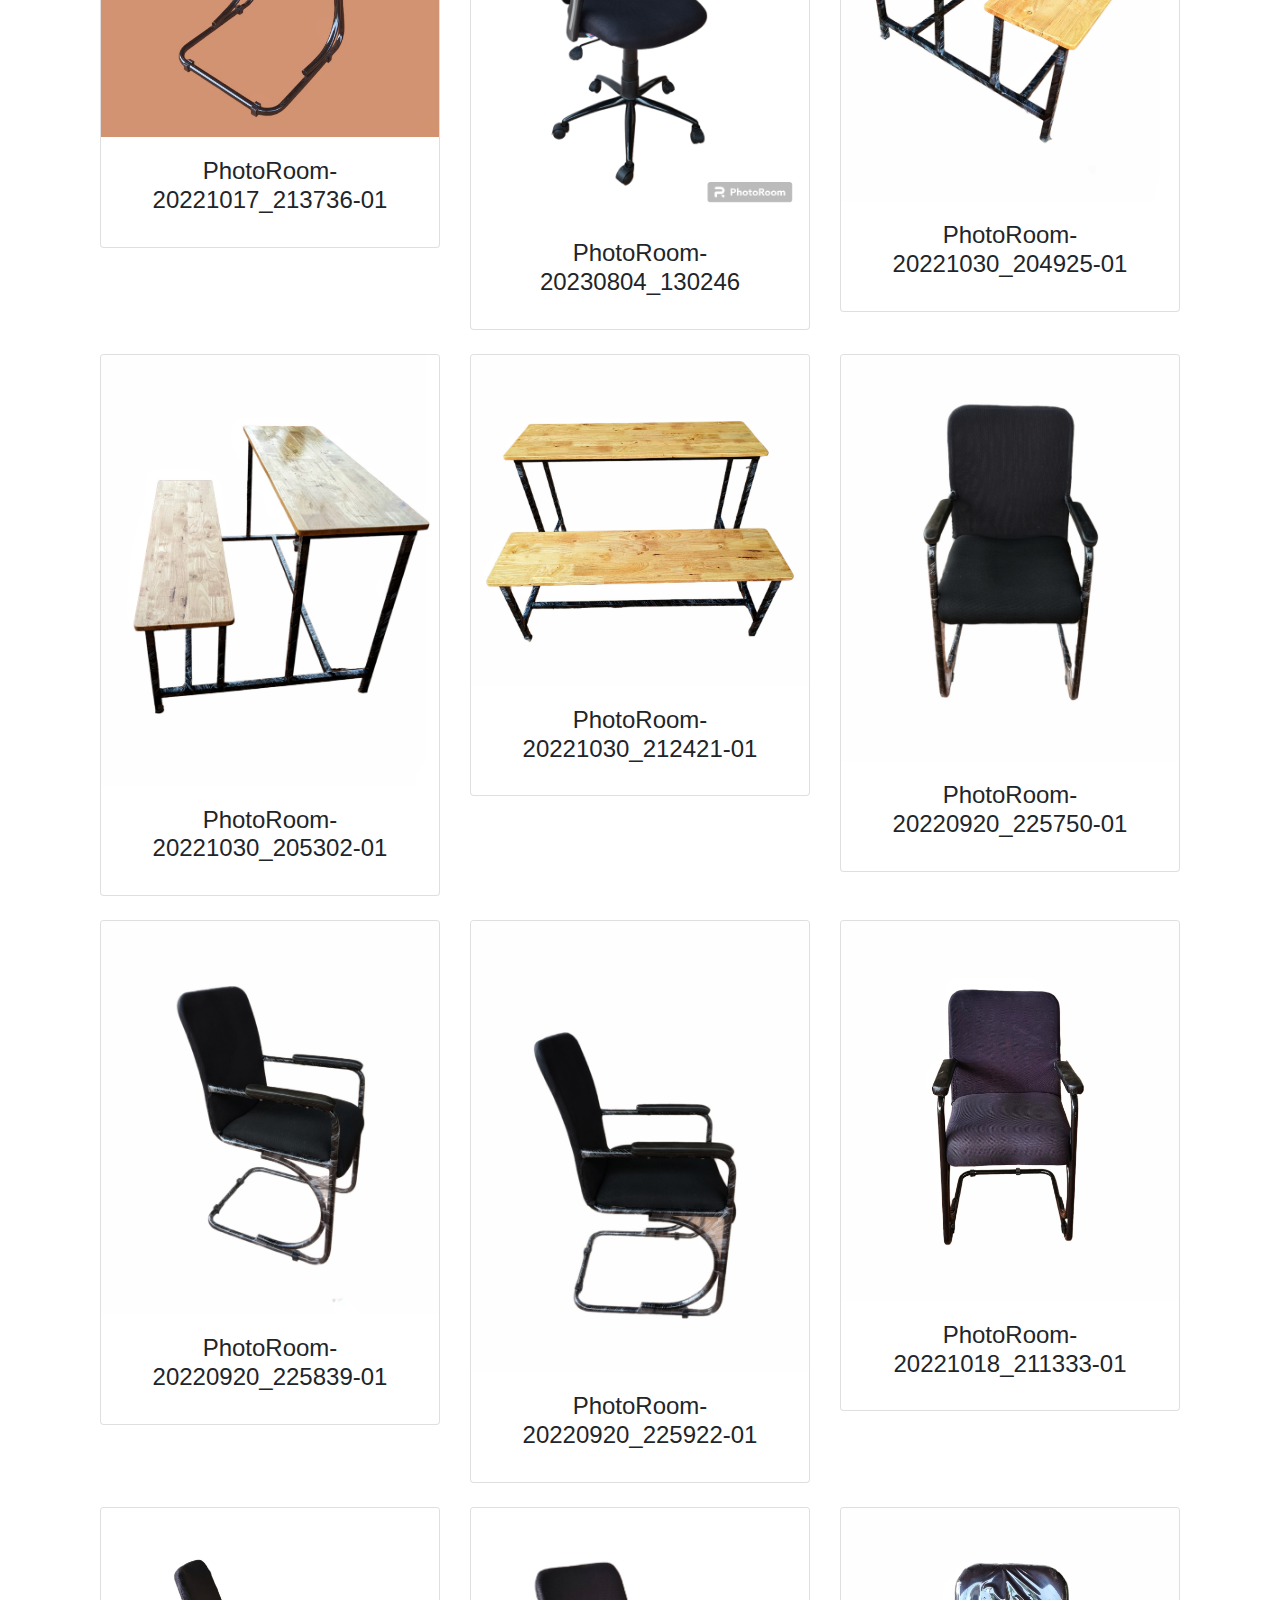
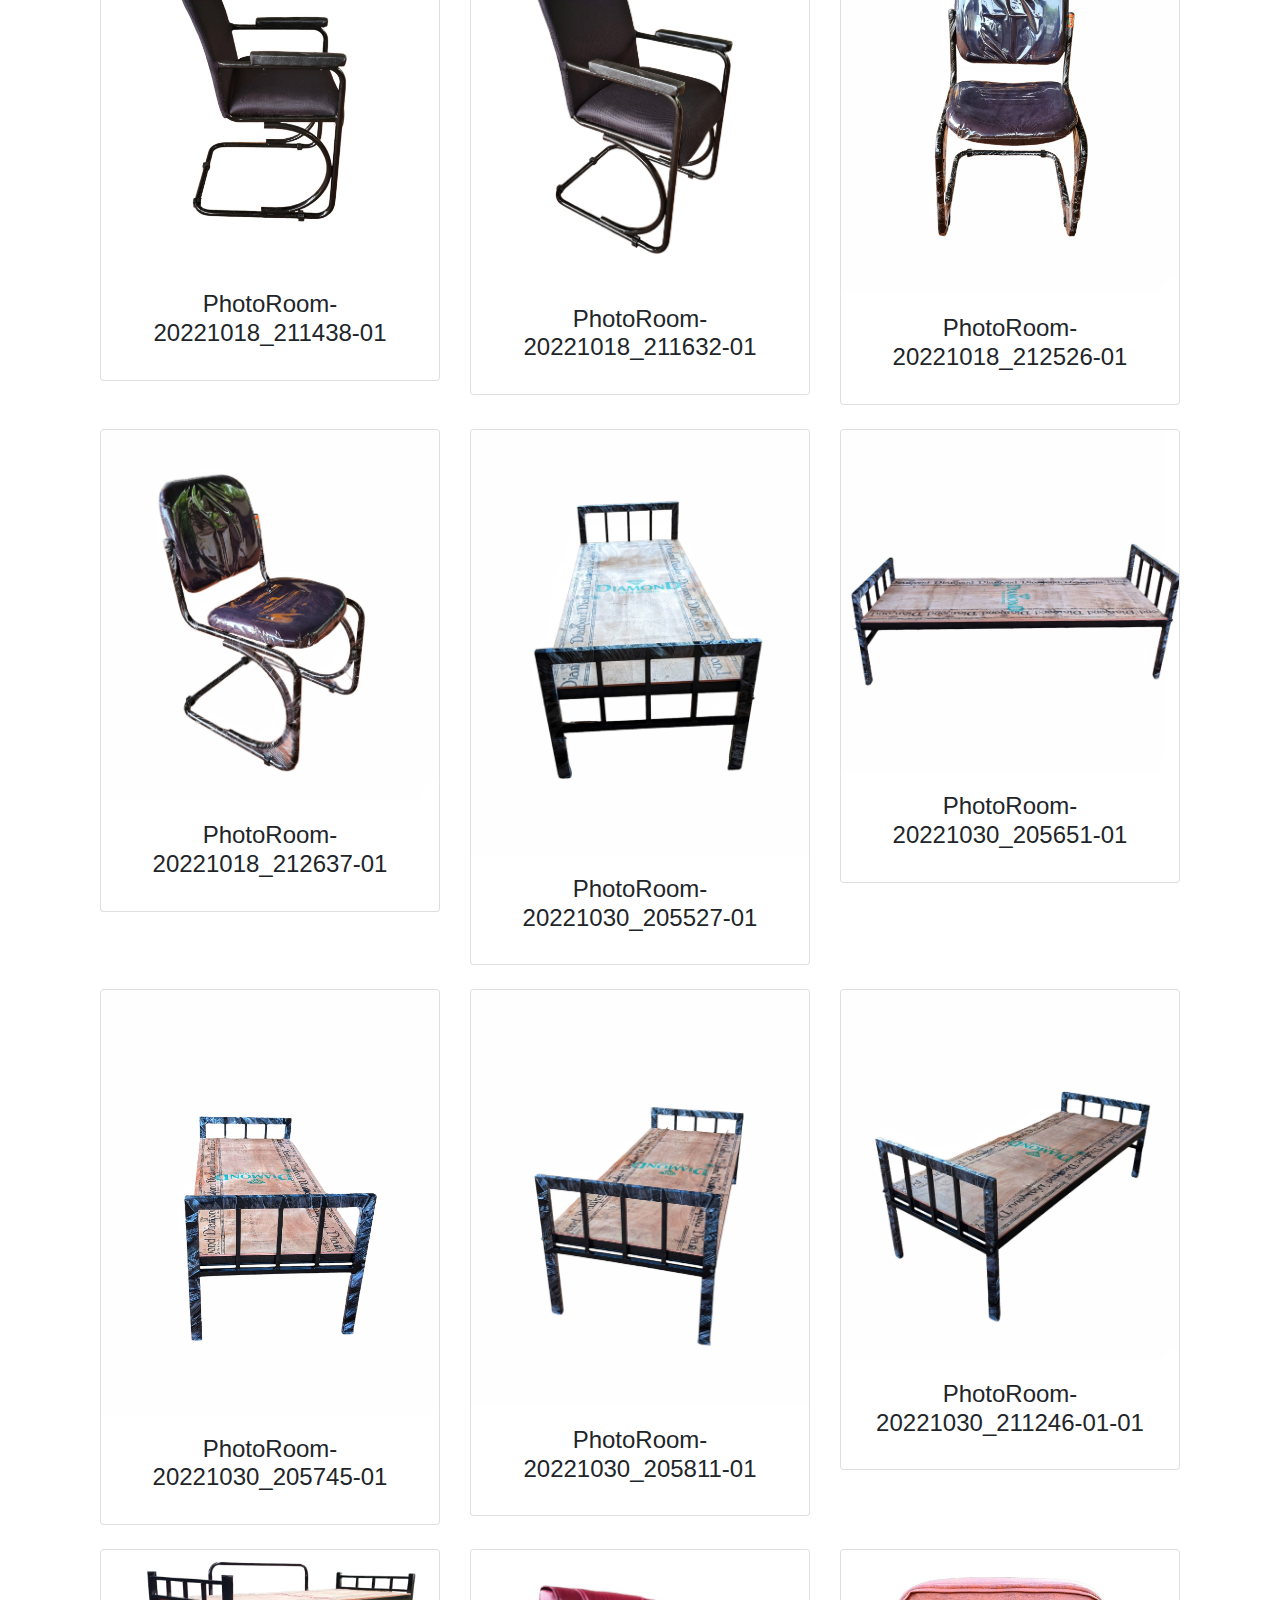
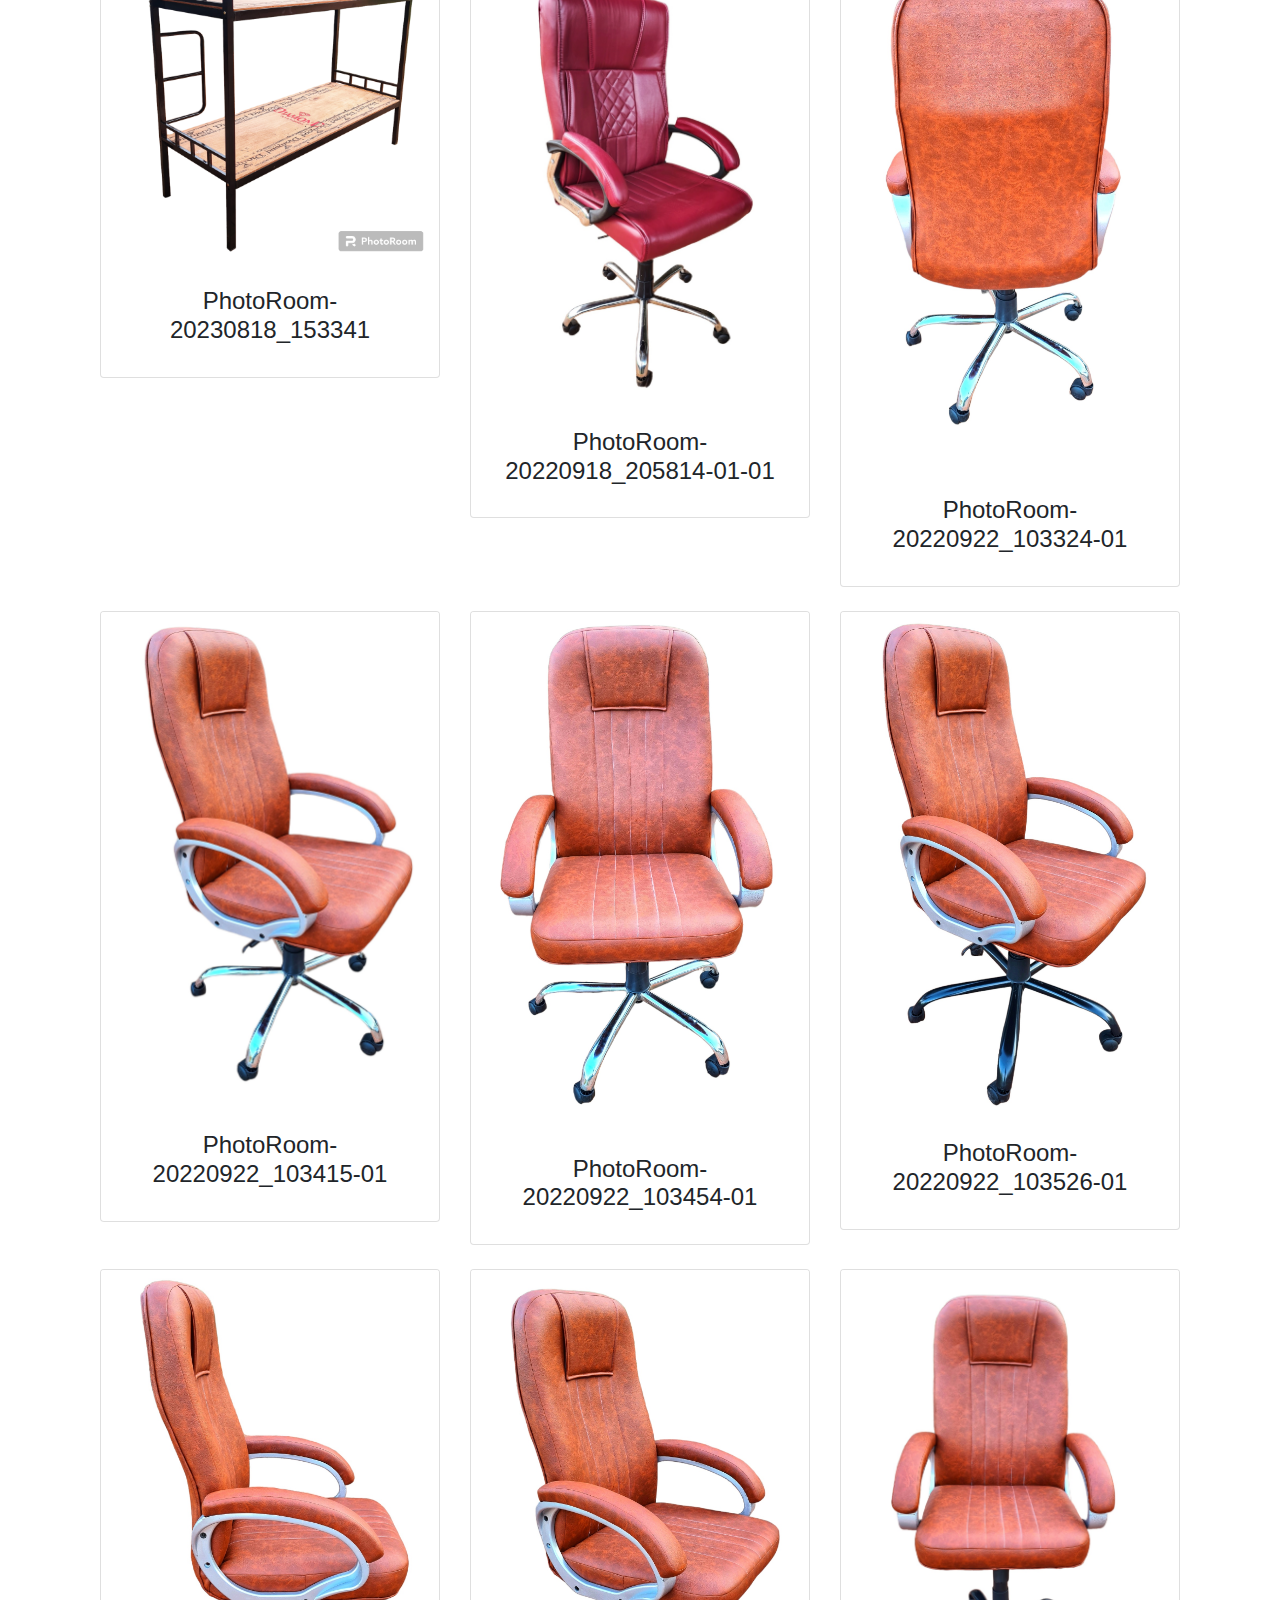
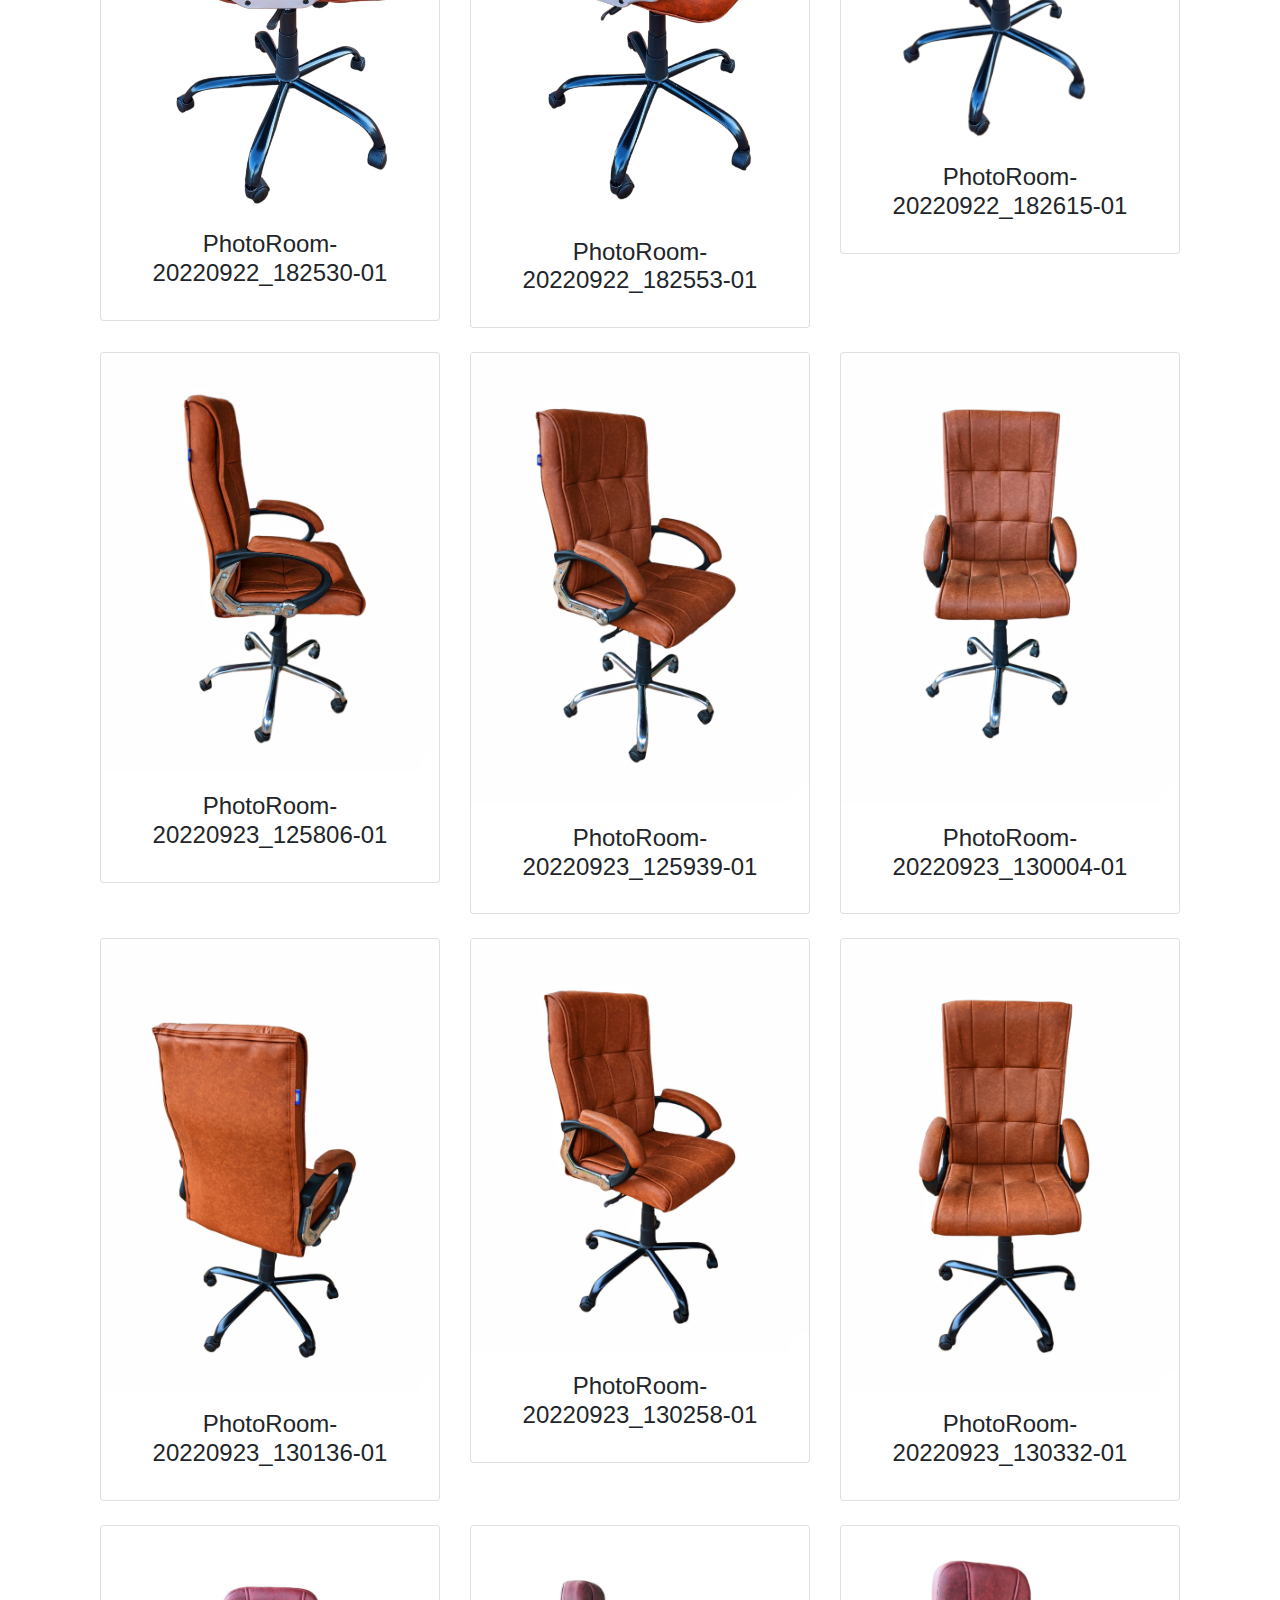
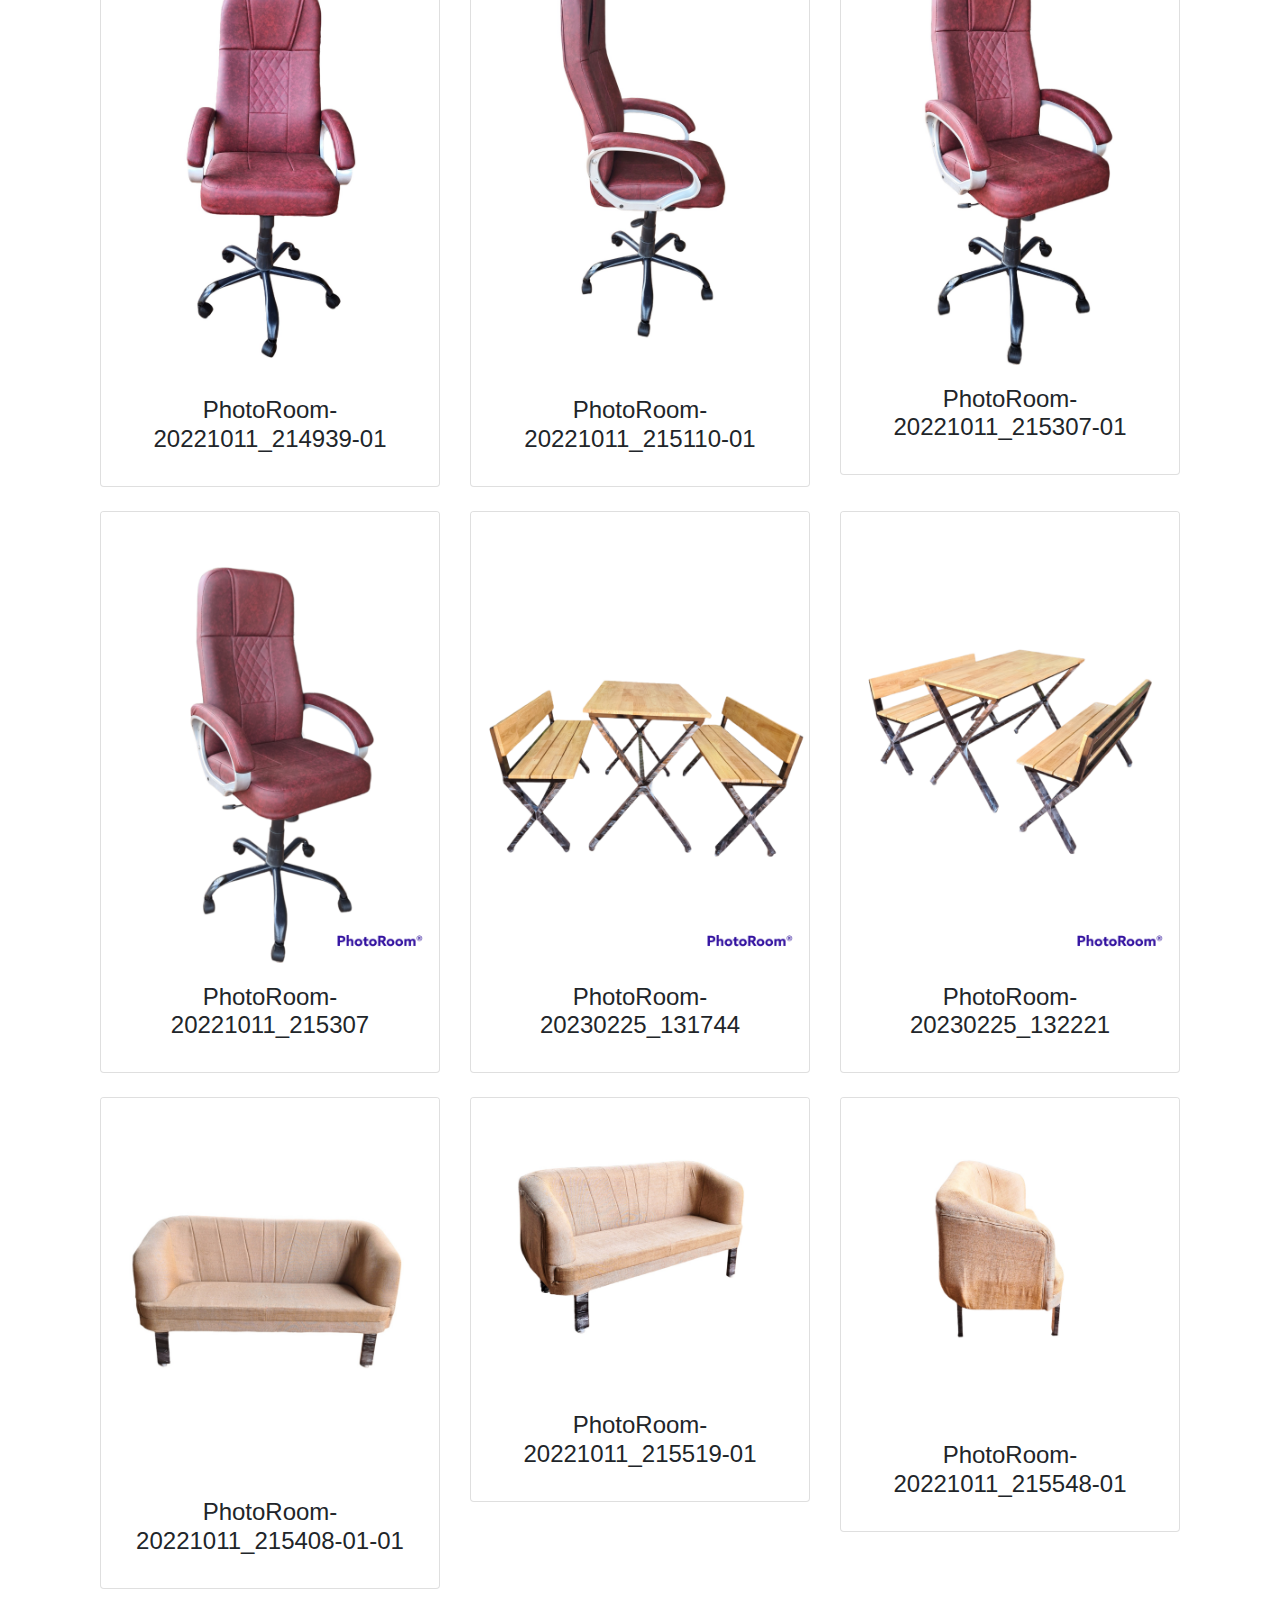
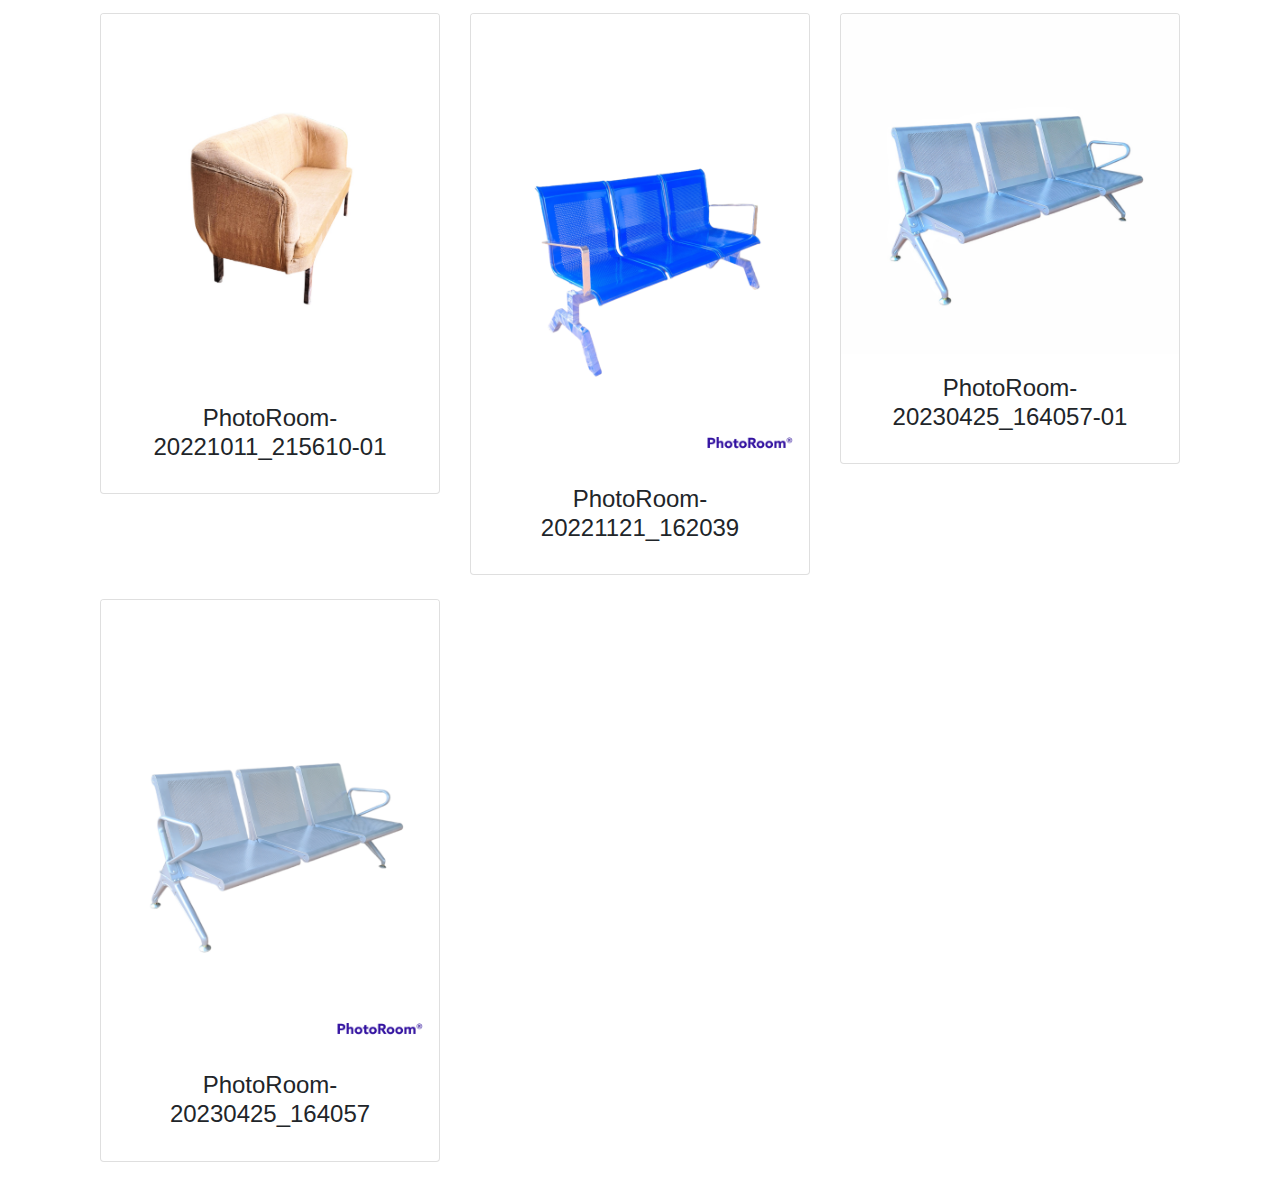
==== commit 42a74c9e: "Your commit message here" ====
--- a/backup.html
+++ b/backup.html
@@ -30,14 +30,14 @@
         <!-- Category selection buttons -->
         <div class="btn-container">
             <div class="btn-group">
-                <button type="button" class="btn btn-outline-secondary" onclick="filterByCategory('blackofficechais')">Black Office Chairs</button>
-                <button type="button" class="btn btn-outline-secondary" onclick="filterByCategory('colegedesks')">College Desks</button>
-                <button type="button" class="btn btn-outline-secondary" onclick="filterByCategory('collegechairs')">College Chairs</button>
-                <button type="button" class="btn btn-outline-secondary" onclick="filterByCategory('hostelbeds')">Hostel Beds</button>
-                <button type="button" class="btn btn-outline-secondary" onclick="filterByCategory('officechairs')">Office Chairs</button>
-                <button type="button" class="btn btn-outline-secondary" onclick="filterByCategory('restaurantchais')">Restaurant Chairs</button>
+                <button type="button" class="btn btn-outline-secondary" onclick="filterByCategory('blackofficechairs')">Black Office Chairs</button>
+                <button type="button" class="btn btn-outline-secondary" onclick="filterByCategory('college desks')">College Desks</button>
+                <button type="button" class="btn btn-outline-secondary" onclick="filterByCategory('college chairs')">College Chairs</button>
+                <button type="button" class="btn btn-outline-secondary" onclick="filterByCategory('hostel beds')">Hostel Beds</button>
+                <button type="button" class="btn btn-outline-secondary" onclick="filterByCategory('office chairs')">Office Chairs</button>
+                <button type="button" class="btn btn-outline-secondary" onclick="filterByCategory('restaurant chairs')">Restaurant Chairs</button>
                 <button type="button" class="btn btn-outline-secondary" onclick="filterByCategory('sofa')">Sofa</button>
-                <button type="button" class="btn btn-outline-secondary" onclick="filterByCategory('steelchais')">Steel Chairs</button>
+                <button type="button" class="btn btn-outline-secondary" onclick="filterByCategory('steel chairs')">Steel Chairs</button>
                 <!-- Add buttons for other categories -->
             </div>
         </div>
--- a/style.css
+++ b/style.css
@@ -1,182 +1,14 @@
 @import url("https://cdn.jsdelivr.net/npm/bootstrap-icons@1.11.3/font/bootstrap-icons.min.css");
-      /* Custom styles for the navbar */
-      .navbar {
-        border-top: 1px solid #ced4da; /* Gray top border */
-        border-bottom: 1px solid #ced4da; /* Gray bottom border */
-        padding-top: 10px; /* Add padding to separate from the border */
-        padding-bottom: 10px; /* Add padding to separate from the border */
-    }
-
-.btn-container {
-    overflow-x: auto;
-    white-space: nowrap;
-    padding-bottom: 10px;
+    /* Custom styles for the navbar collapse */
+/* Custom styles for the navbar collapse */
+/* Custom styles for the navbar collapse */
+/* .navbar-heading-container {
+    display: flex;
+    justify-content: center;
 }
 
-.btn-group {
-    margin: 5px;
-    display: inline-block;
-    vertical-align: top;
-}
-.btn-group .btn {
-    margin: 5px;
-}
+.navbar-heading {
+    font-family: Helvetica, Arial, sans-serif;
+    font-size: 20px;
+    margin: 0; /* Remove any default margin} */
 
-.btn:hover{
-    background-color: rgba(0, 0, 0, 0.925);
-}
-
-#productRow {
-    margin-top: 40px;
-    display: flex;
-    flex-wrap: wrap;
-    align-items: stretch; /* Ensure equal height */
-    justify-content: space-around; /* Adjust space between items */
-}
-
-
-.col-md-4 {
-    flex: 0 0 calc(20% - 10px); /* Adjusted width for mobile view and reduced margin */
-    margin-bottom: 5px;
-    margin-right: 5px; /* Added margin-right to create space between images */
-}
-
-
-/* Mobile portrait view */
-@media (max-width: 575px) {
-    .col-md-4 {
-        flex: 0 0 calc(100% - 20px); /* Show one card per row */
-    }
-}
-
-/* Tablet and desktop view */
-@media (min-width: 768px) {
-    .col-md-4 {
-        flex: 0 0 calc(33.333% - 20px); /* Reset width for tablet and desktop view */
-    }
-}
-
-#preloader {
-        position: fixed;
-        top: 0;
-        left: 0;
-        width: 100%;
-        height: 100%;
-        background-color: rgba(255, 255, 255, 1); /* Semi-transparent white background */
-        z-index: 9999; /* Ensure loader appears above other content */
-    }
-
-    #status {
-        width: 200px;
-        height: 200px;
-        position: absolute;
-        left: 50%;
-        top: 50%;
-        transform: translate(-50%, -50%);
-    }
-
-
-    .half-size {
-        font-size: 0.4em; /* Adjust the font size as needed */
-        margin: 5px;
-        margin-right:8px ;
-        color: #333;
-      }
-
-#navbarSupportedContent{
- 
-    font-family: "Poppins", sans-serif;
-    font-weight: 600;
-    font-style: normal;
-
-      
-}
-
-    .sticky-top {
-        position: fixed;
-        top: 0;
-        width: 100%;
-        z-index: 1000; /* Ensure the navbar is on top of other content */
-    }
-
-    .navbar-nav .nav-link {
-    font-size: large; /* Default font size */
-}
-
-.navbar-nav .nav-link:hover {
-    font-size: 1.2em; /* Increased font size on hover */
-}
-
-
-
-
-.scroll-container {
-   
-    height: 20vh;
-    margin-bottom: 20%;
-  }
-  
-  .carousel-primary,
-  .carousel-secondary {
-    left: 100%;
-    width: 100%;
-    overflow: hidden;
-    position: absolute;
-    white-space: nowrap;
-  }
-  
-  .carousel-primary img {
-    width: 33%;
-    margin-left: 20px;
-    border-radius: 14px;
-    
-  }
-  
-  .carousel-primary {
-    display: flex;
-    justify-content: space-around;
-    animation: scroll-horizontal 20s linear infinite;
-  }
-
-  @keyframes scroll-horizontal {
-    0% {
-      left: 100%;
-    }
-  
-    100% {
-      left: -100%;
-    }
-  }
-  
-  .carousel-primary:hover,
-  .carousel-primary:hover~.carousel-secondary {
-    -webkit-animation-play-state: paused;
-    -moz-animation-play-state: paused;
-    -o-animation-play-state: paused;
-    animation-play-state: paused;
-  }
-  
-  .carousel-secondary:hover {
-    -webkit-animation-play-state: paused;
-    -moz-animation-play-state: paused;
-    -o-animation-play-state: paused;
-    animation-play-state: paused;
-  }
-  
-  
-  .scroll-container:hover>.carousel-primary:not(:hover) {
-    -webkit-animation-play-state: paused;
-    -moz-animation-play-state: paused;
-    -o-animation-play-state: paused;
-    animation-play-state: paused;
-  }
-  
-  footer {
-    position: relative;
-    bottom: 0;
-    width: 100%;
-    background-color: #f8f9fa; /* Set a background color for the footer */
-    padding: 20px 0; /* Add padding to the top and bottom of the footer */
-    border-top: 1px solid #ccc; /* Add a border at the top of the footer */
-    text-align: center; /* Center align the content within the footer */
-}
